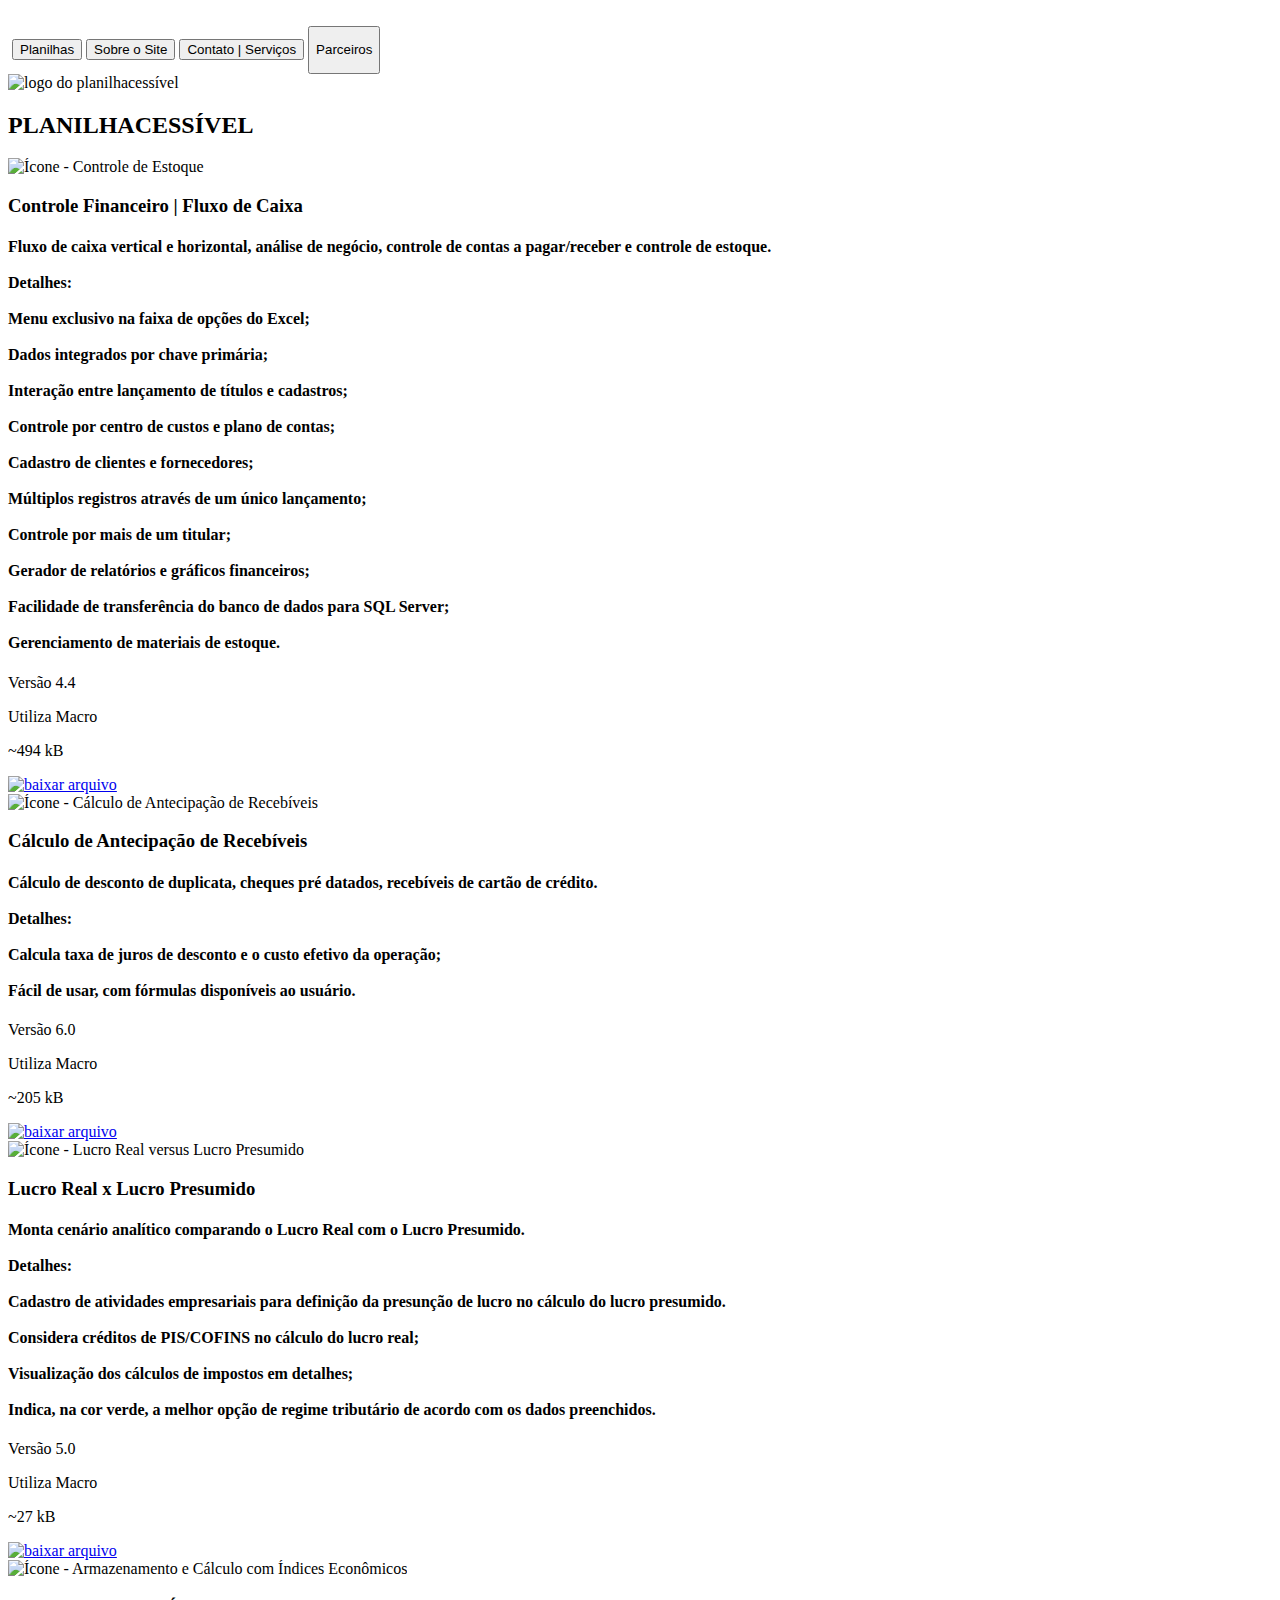
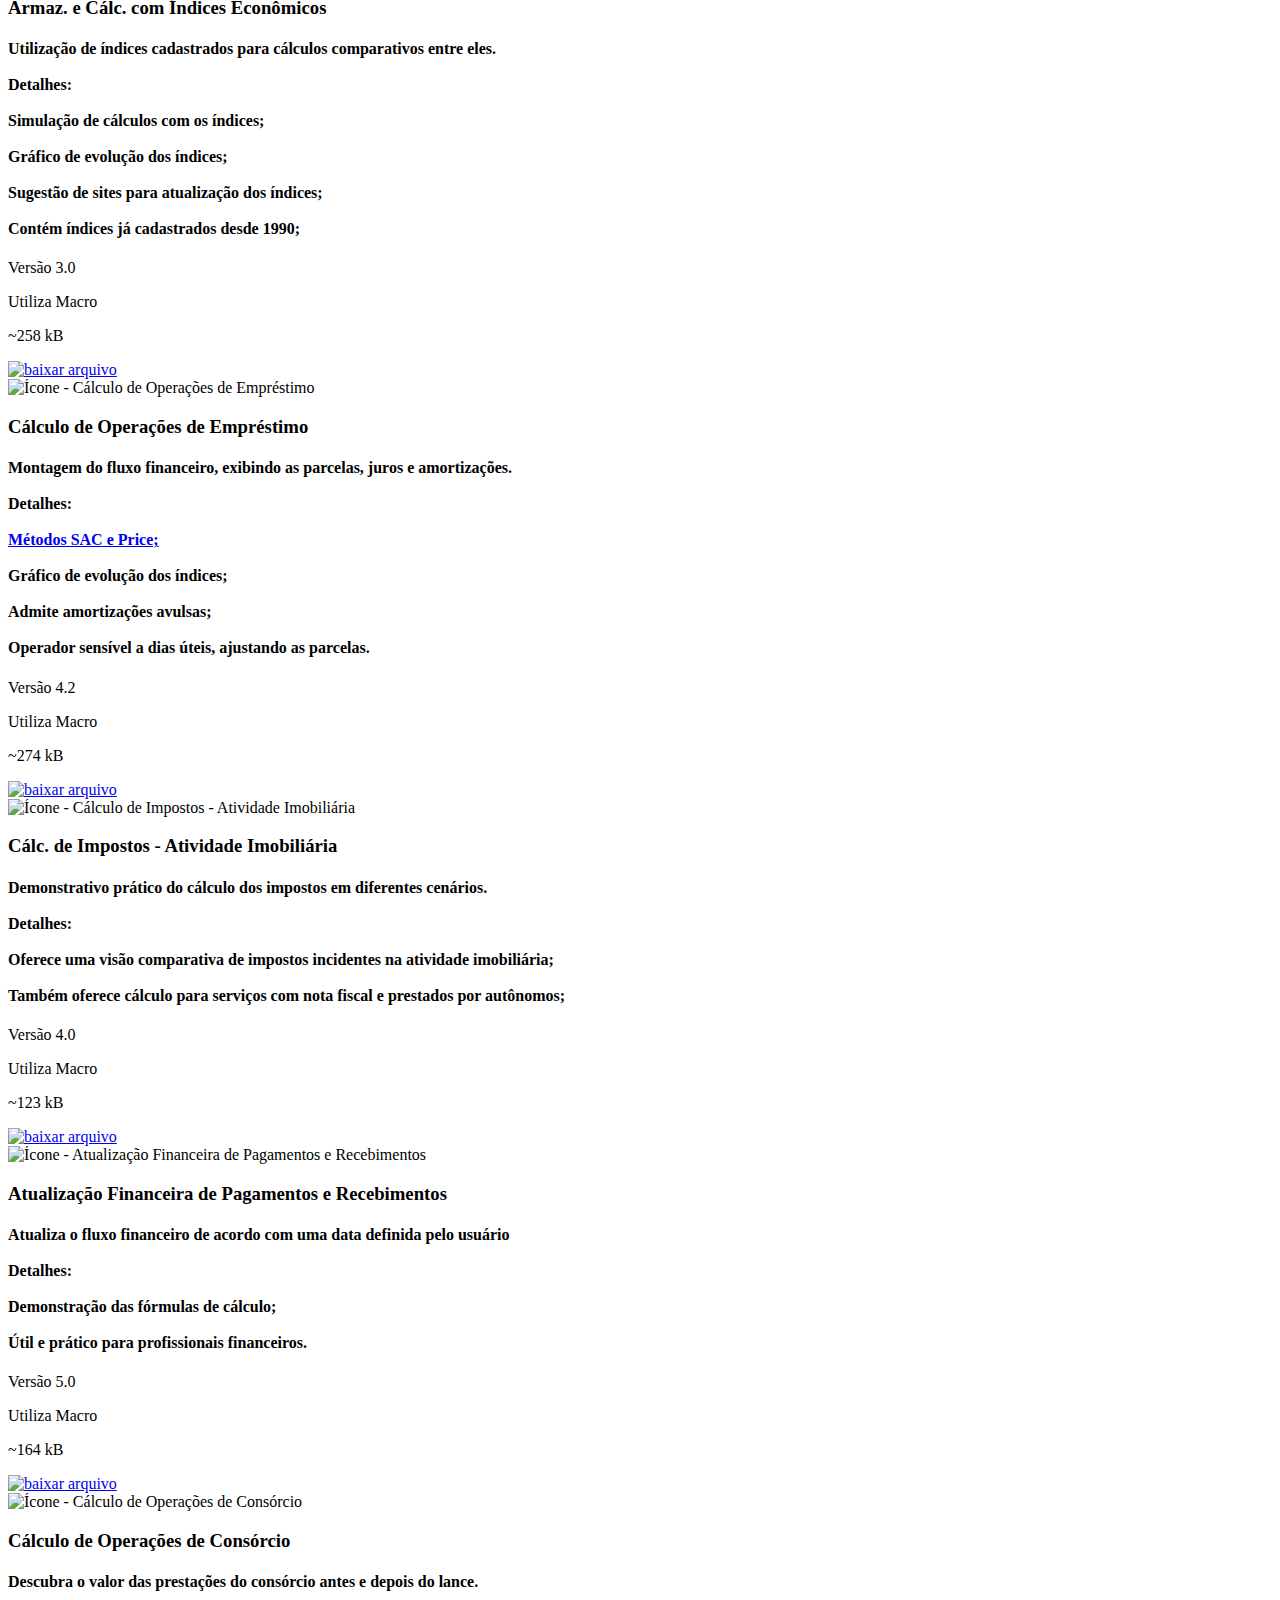
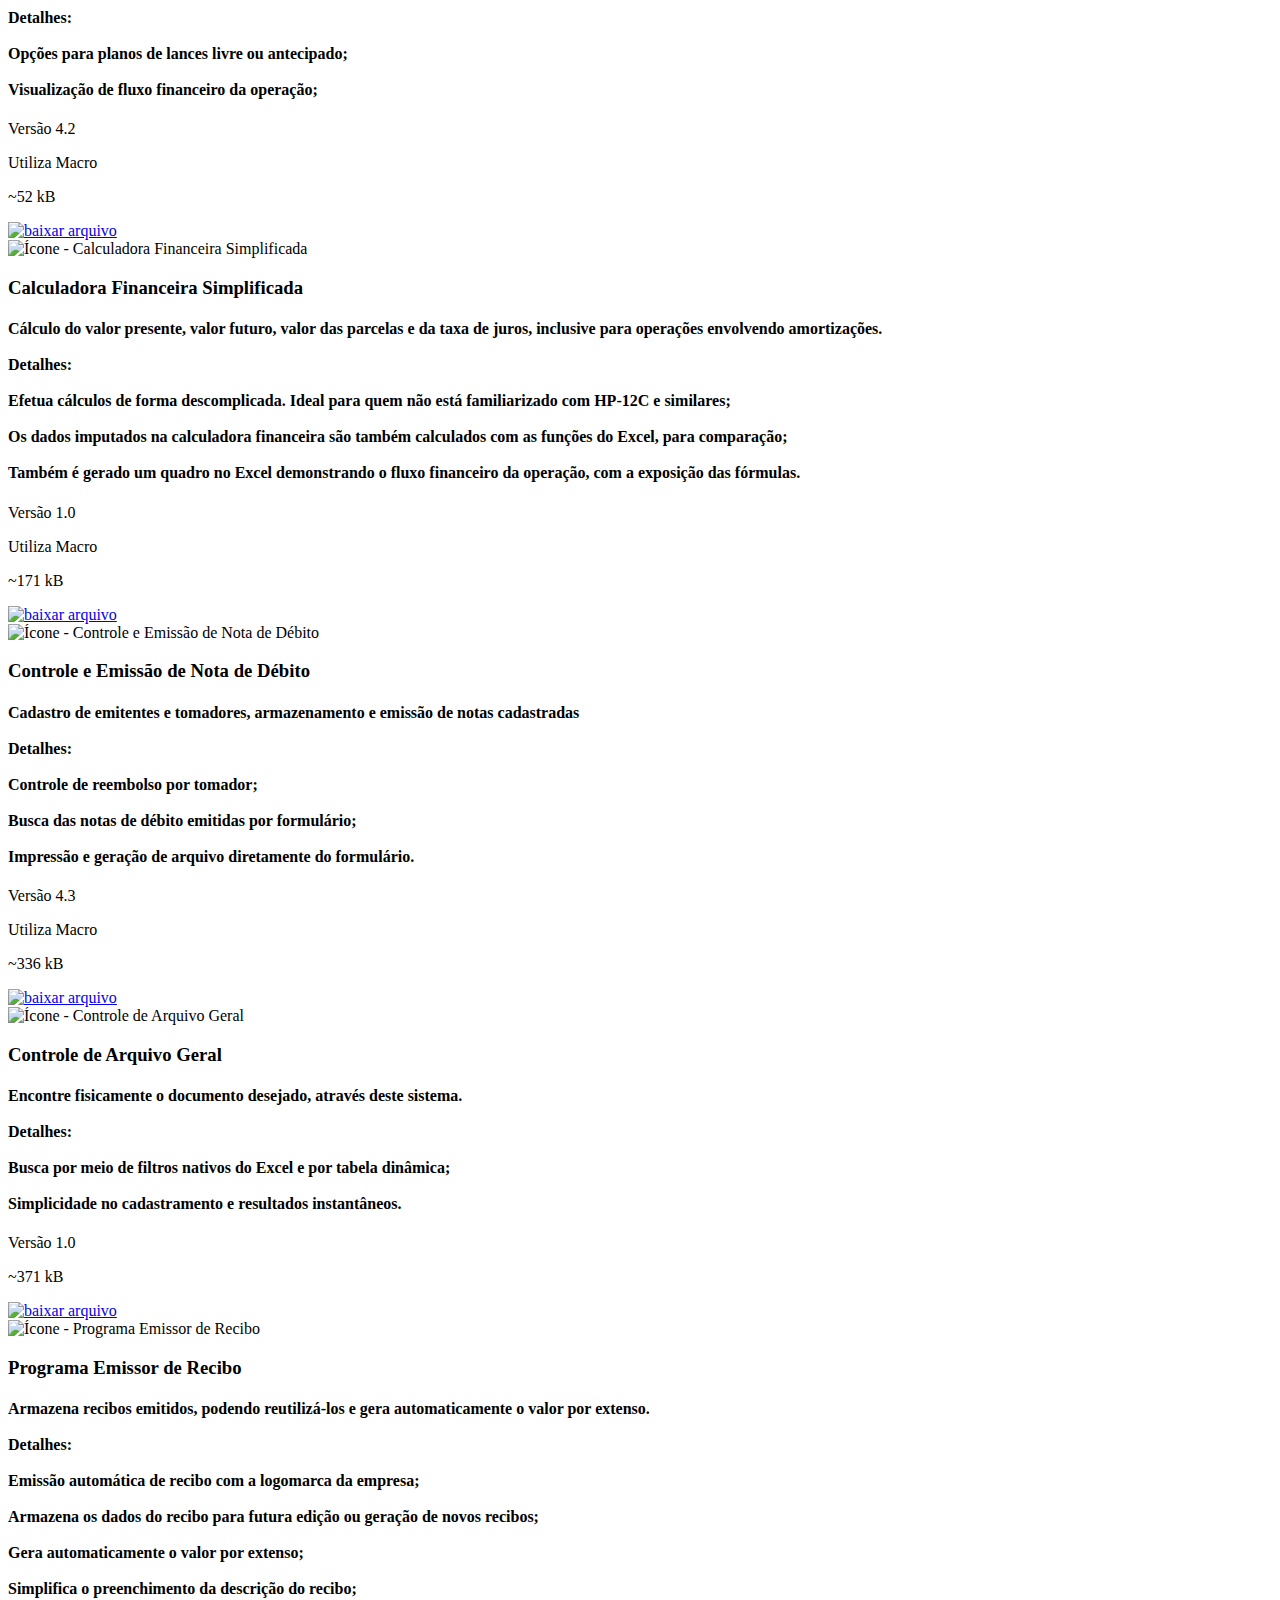
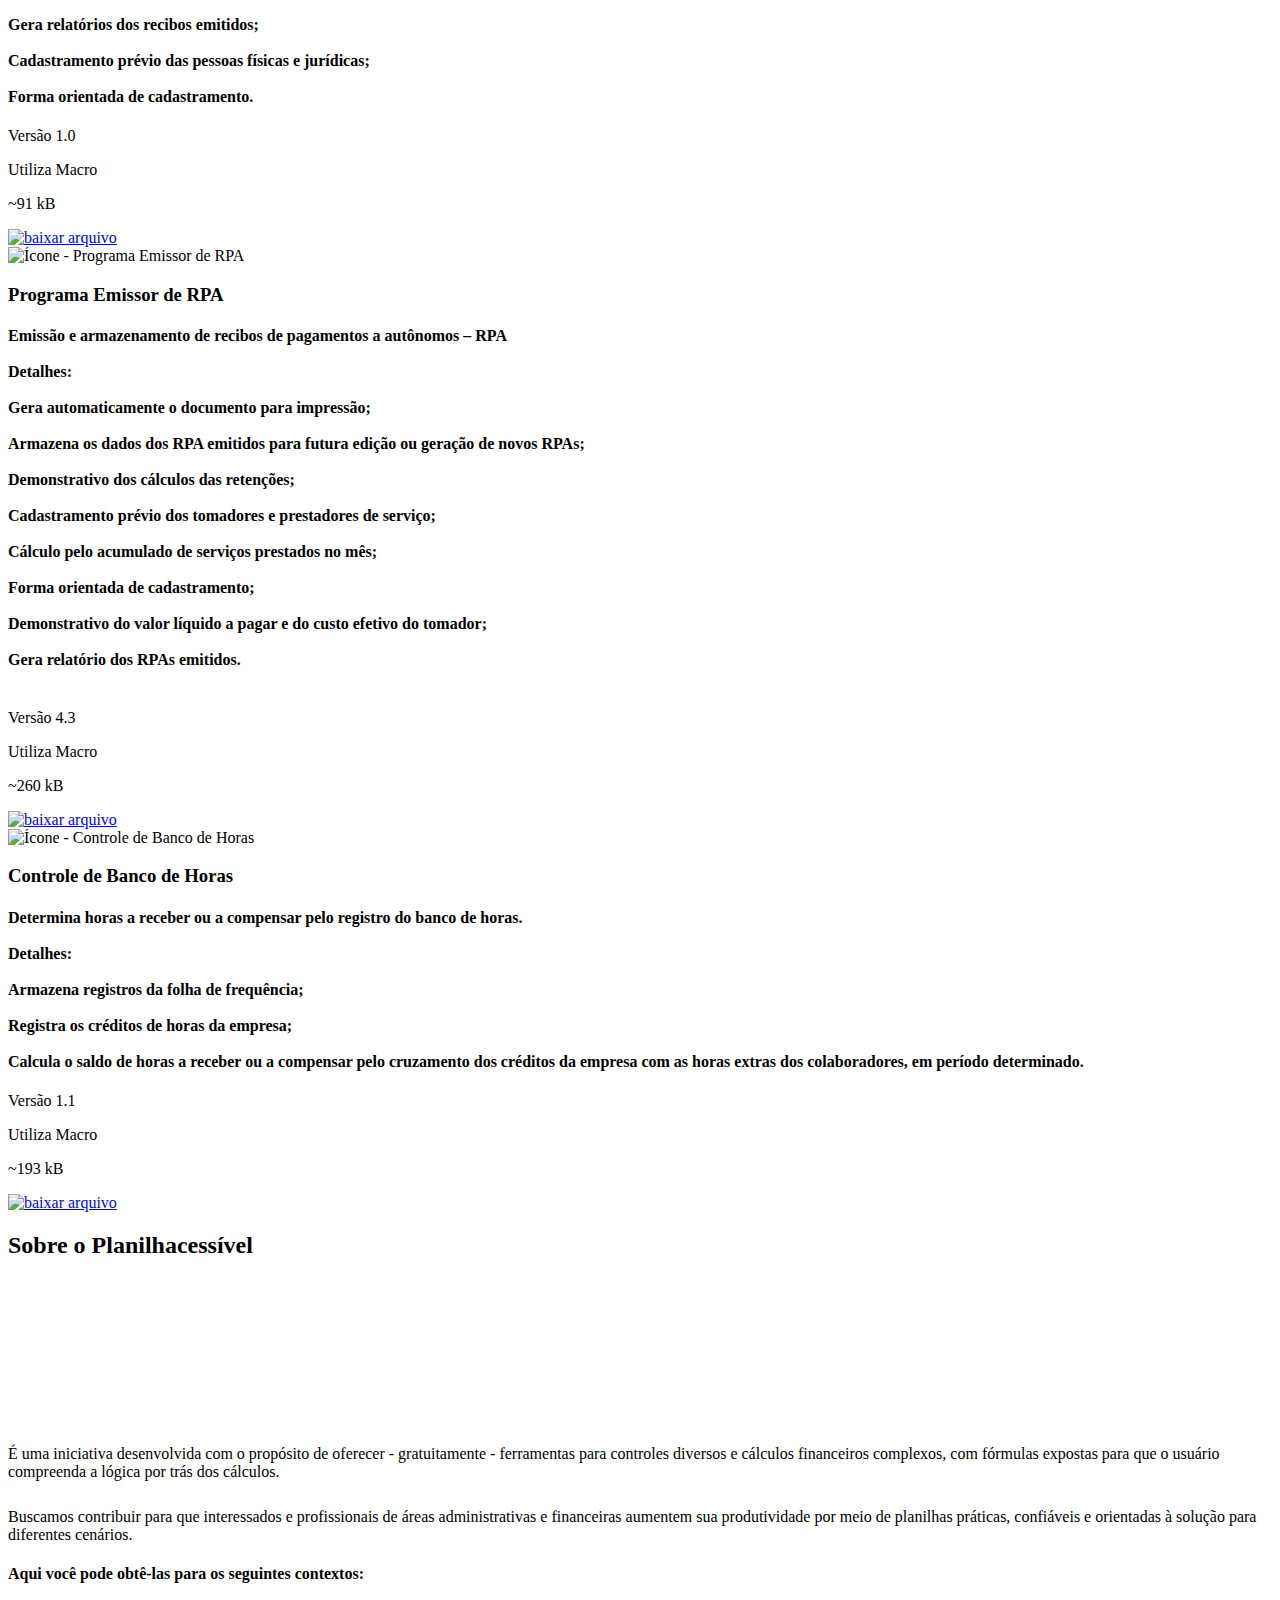
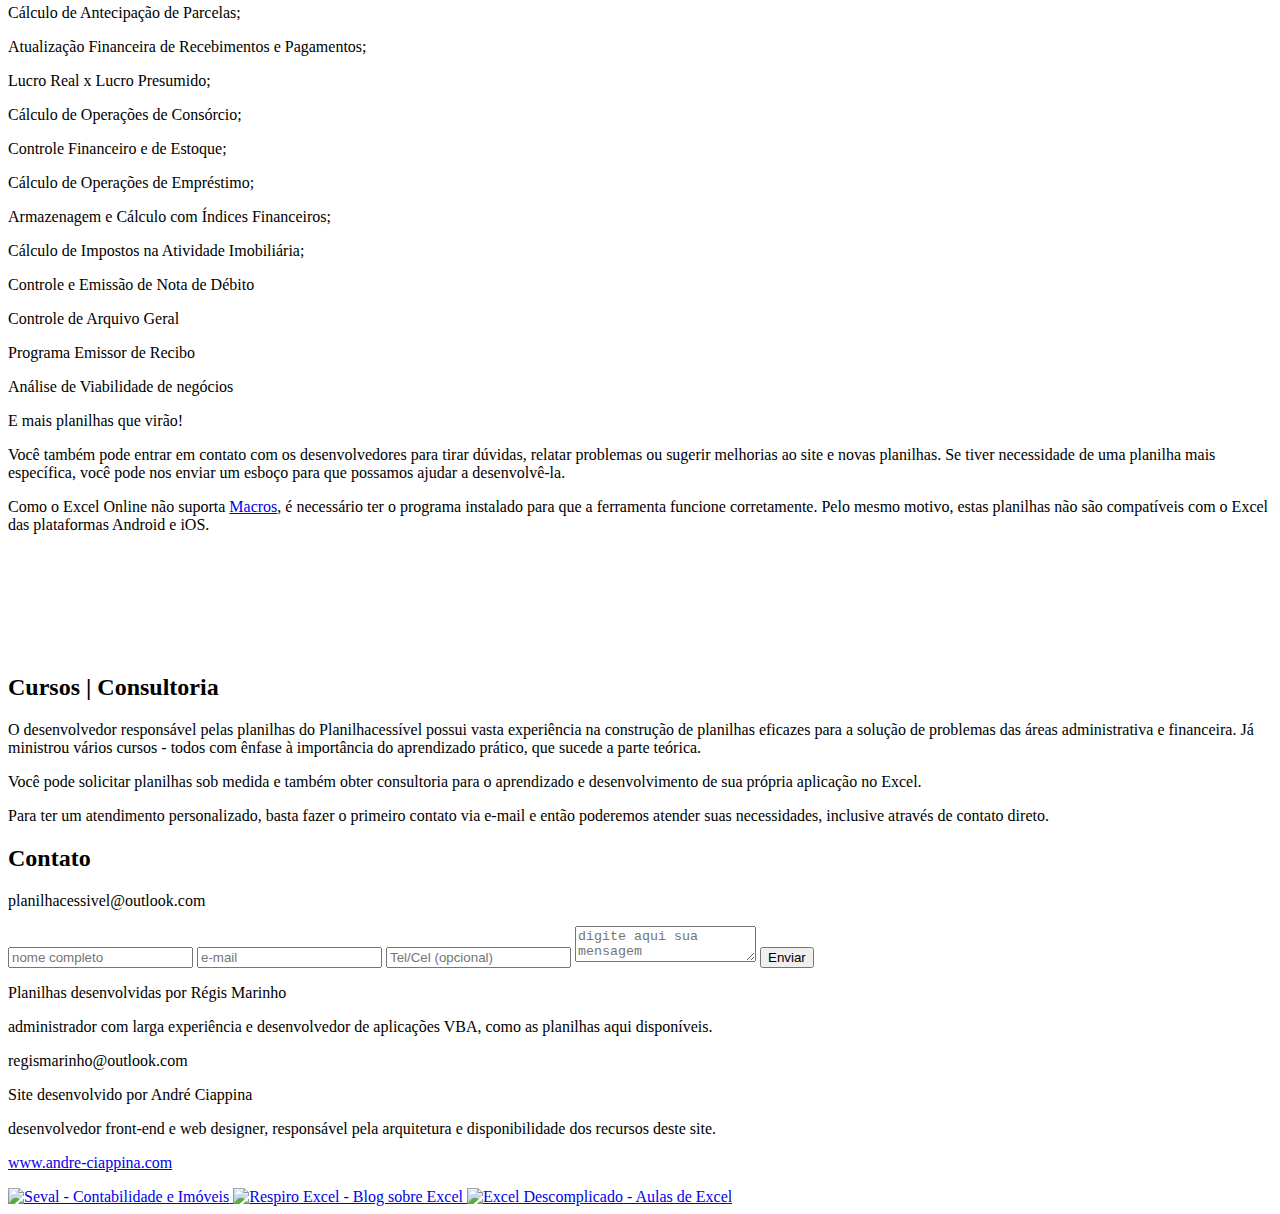
==== index.html @ 64989a2f "Add files via upload" ====
﻿﻿<!DOCTYPE html>
<html lang="pt-BR">
<head>

    <meta property="og:locale" content="pt_BR">
    <meta property="og:url" content="https://www.planilhacessivel.com">
    <meta property="og:title" content="Planilhacessível - Planilhas gratuitas do Excel">
    <meta property="og:site_name" content="Planilhacessível">
    <meta property="og:description" content="Adquira planilhas gratuitas de controle e cálculo financeiro por Macros - Excel! Controle de centro de custos - operações de Empréstimo - comparação entre regimes tributários - cálculo de Impostos">
    <meta property="og:image" content="https://planilhacessivel.com/icons/share_widget.jpg">
    <meta property="og:image:type" content="image/jpeg">
    <meta property="og:image:width" content="800">
    <meta property="og:image:height" content="400">
    <meta property="og:type" content="website">
    <meta property="fb:app_id" content="PLANILHACESSIVEL"/>

    <meta name="robots" content="index, follow">
        
        <!-- Global site tag (gtag.js) - Google Analytics -->
    <script async src="https://www.googletagmanager.com/gtag/js?id=UA-112123568-1"></script>
    <script>
      window.dataLayer = window.dataLayer || [];
      function gtag(){dataLayer.push(arguments);}
      gtag('js', new Date());
    
      gtag('config', 'UA-112123568-1');
    </script>


    <meta charset="UTF-8">
    <meta name="viewport" content="width=device-width, initial-scale=1.0">
    <meta http-equiv="X-UA-Compatible" content="ie=edge">
    <title>10+ Planilhas Gratuitas do Excel | Planilhacessível</title>
    
    <meta name="description" content="Downloads: controle financeiro, cálculo de antecipação de parcelas, financiamento, consórcio - lucro real x presumido - emissor de notas de débito / recibos"/>
    
    <meta name="keywords" content="planilhas financeiras, planilhas grátis, modelo de recibo, modelos de planilha, modelo de nota de débito, planilha de controle financeiro, planilha de fluxo de caixa, planilha de contas a pagar, curso excel avançado, planilha de cálculos financeiros"/>
    
    <link rel="canonical" href="https://www.planilhacessivel.com"/>
    
    <link rel="stylesheet" href="style.css">
    <script src="script.js" defer></script>
    <link href="https://fonts.googleapis.com/css?family=Roboto:300,400" rel="stylesheet">
    <link rel="shortcut icon" href="assets/favicon.ico" type="image/x-icon">
</head>
<body>
    <main>
        <aside class="menu_lateral">
            <div>
              <img src="assets/Logo.svg" alt="">
              <button id="botaoPlanilhas">Planilhas</button>
              <button id="botaoSobre">Sobre o Site</button>
              <button class="botaoContato" id="dourado">Contato | Serviços</button>
              <button id="botaoParceiros"><p>Parceiros</p></button>
            </div>

            <aside class="mobile_top">
                <img src="assets/logo_only.svg" alt="logo do planilhacessível">
                <h2>PLANILHACESSÍVEL</h2>
                <div>
                    <div id="palitoCima"></div>
                    <div id="palitoMeio"></div>
                    <div id="palitoBaixo"></div>
                </div>
            </aside>
        </aside>

        
    </main>

  <div class="sections_container">
    <section class="planilhas ativa">
        
        <article id="controle_financeiro">
            <div class="article_img_container">
                <img src="assets/Estoque.svg" alt="Ícone - Controle de Estoque">
            </div>

            <div class="article_info">
                <h3>Controle Financeiro | Fluxo de Caixa</h3>
                <!-- <h4>Fluxo de caixa vertical e horizontal, análise de negócio, controle de contas a pagar/receber e controle de estoque.</h4> -->
                <h4>Fluxo de caixa vertical e horizontal, análise de negócio, controle de contas a pagar/receber e controle de estoque.
                <br/><br/>
                Detalhes:
                <br/><br/>
                Menu exclusivo na faixa de opções do Excel;
                <br/><br/>
                Dados integrados por chave primária;
                <br/><br/>
                Interação entre lançamento de títulos e cadastros;
                <br/><br/>
                Controle por centro de custos e plano de contas;
                <br/><br/>
                Cadastro de clientes e fornecedores;
                <br/><br/>
                Múltiplos registros através de um único lançamento;
                <br/><br/>
                Controle por mais de um titular;
                <br/><br/>
                Gerador de relatórios e gráficos financeiros;
                <br/><br/>
                Facilidade de transferência do banco de dados para SQL Server;
                <br/><br/>
                Gerenciamento de materiais de estoque.
                </h4>
                <div>
                    <p>Versão 4.4</p>
                    <p>Utiliza Macro</p>
                    <p>~494 kB</p>
                </div>
            </div>

            <div class="right_buttons">
                <a title="A página será redirecionada para download" href="sec_pages/controle_financeiro/index.html">
                    <img src="assets/light_download.svg" alt="baixar arquivo">
                </a>
            </div>

            <div class="progress_bar"></div>

        </article>

        <article id="antecipacao_recebiveis">
            <div class="article_img_container">
                <img src="assets/recebiveis.svg" alt="Ícone - Cálculo de Antecipação de Recebíveis">
            </div>

            <div class="article_info">
                <h3>Cálculo de Antecipação de Recebíveis</h3>
                <!-- <h4>Cálculo de desconto de duplicata, cheques pré datados, recebíveis de cartão de crédito.</h4> -->
                <h4>Cálculo de desconto de duplicata, cheques pré datados, recebíveis de cartão de crédito.
                <br/><br/>
                Detalhes:
                <br/><br/>
                Calcula taxa de juros de desconto e o custo efetivo da operação;
                <br/><br/>
                Fácil de usar, com fórmulas disponíveis ao usuário.
                </h4>
                <div>
                    <p>Versão 6.0</p>
                    <p>Utiliza Macro</p>
                    <p>~205 kB</p>
                </div>
            </div>

            <div class="right_buttons">
                <a title="A página será redirecionada para download" href="sec_pages/antecipacao_recebiveis/index.html">
                    <img src="assets/light_download.svg" alt="baixar arquivo" srcset="">
                </a>
            </div>

            
            <div class="progress_bar"></div>
        </article>

        <article id="real_presumido">
            <div class="article_img_container">
                <img src="assets/real_presumido.svg" alt="Ícone - Lucro Real versus Lucro Presumido">
            </div>

            <div class="article_info">
                <h3>Lucro Real x Lucro Presumido</h3>
                <h4>Monta cenário analítico comparando o Lucro Real com o Lucro Presumido.
                <br/><br/>
                Detalhes:
                <br/><br/>
                Cadastro de atividades empresariais para definição da presunção de lucro no cálculo do lucro presumido.
                <br/><br/>
                Considera créditos de PIS/COFINS no cálculo do lucro real;
                <br/><br/>
                Visualização dos cálculos de impostos em detalhes;
                <br/><br/>
                Indica, na cor verde, a melhor opção de regime tributário de acordo com os dados preenchidos.
                </h4>
                <div>
                    <p>Versão 5.0</p>
                    <p>Utiliza Macro</p>
                    <p>~27 kB</p>
                </div>
            </div>

            <div class="right_buttons">
                <a title="A página será redirecionada para download" href="sec_pages/lucros_real_presumido/index.html">
                    <img src="assets/light_download.svg" alt="baixar arquivo" srcset="">
                </a>
            </div>

            
            <div class="progress_bar"></div>
        </article>

        <article id="indices_economicos">
            <div class="article_img_container">
                <img src="assets/indices_economicos.svg" alt="Ícone - Armazenamento e Cálculo com Índices Econômicos">
            </div>

            <div class="article_info">
                <h3>Armaz. e Cálc. com Índices Econômicos</h3>
                <h4>Utilização de índices cadastrados para cálculos comparativos entre eles.
                <br/><br/>
                Detalhes:
                <br/><br/>
                Simulação de cálculos com os índices;
                <br/><br/>
                Gráfico de evolução dos índices;
                <br/><br/>
                Sugestão de sites para atualização dos índices;
                <br/><br/>
                Contém índices já cadastrados desde 1990;
                </h4>
                <div>
                    <p>Versão 3.0</p>
                    <p>Utiliza Macro</p>
                    <p>~258 kB</p>
                </div>
            </div>

            <div class="right_buttons">
                <a title="A página será redirecionada para download" href="sec_pages/indices_economicos/index.html">
                    <img src="assets/light_download.svg" alt="baixar arquivo" srcset="">
                </a>
            </div>
            
            <div class="progress_bar"></div>
        </article>

        <article id="operacoes_emprestimo">
            <div class="article_img_container">
                <img src="assets/operacoes_de_credito.svg" alt="Ícone - Cálculo de Operações de Empréstimo">
            </div>

            <div class="article_info">
                <h3>Cálculo de Operações de Empréstimo</h3>
                <h4>Montagem do fluxo financeiro, exibindo as parcelas, juros e amortizações.
                <br/><br/>
                Detalhes:
                <br/><br/>
                <a href="http://www.calculadorafacil.com.br/financeiro/sistema-sac-e-tabela-price" target="_blank" class="outlinks">Métodos SAC e Price;</a>
                <br/><br/>
                Gráfico de evolução dos índices;
                <br/><br/>
                Admite amortizações avulsas;
                <br/><br/>
                Operador sensível a dias úteis, ajustando as parcelas.
                </h4>
                <div>
                    <p>Versão 4.2</p>
                    <p>Utiliza Macro</p>
                    <p>~274 kB</p>
                </div>
            </div>

            <div class="right_buttons">
                <a title="A página será redirecionada para download" href="sec_pages/operacoes_emprestimo/index.html">
                    <img src="assets/light_download.svg" alt="baixar arquivo">
                </a>
            </div>

            
            <div class="progress_bar"></div>
        </article>

        <article id="imposto_imobiliario">
            <div class="article_img_container">
                <img src="assets/imposto_imobiliario.svg" alt="Ícone - Cálculo de Impostos - Atividade Imobiliária">
            </div>

            <div class="article_info">
                <h3>Cálc. de Impostos - Atividade Imobiliária</h3>
                <h4>Demonstrativo prático do cálculo dos impostos em diferentes cenários.
                <br/><br/>
                Detalhes:
                <br/><br/>
                Oferece uma visão comparativa de impostos incidentes na atividade imobiliária;
                <br/><br/>
                Também oferece cálculo para serviços com nota fiscal e prestados por autônomos;
                </h4>
                <div>
                    <p>Versão 4.0</p>
                    <p>Utiliza Macro</p>
                    <p>~123 kB</p>
                </div>
            </div>

            <div class="right_buttons">
                <a title="A página será redirecionada para download" href="sec_pages/atv_imobiliaria/index.html">
                    <img src="assets/light_download.svg" alt="baixar arquivo" srcset="">
                </a>
            </div>

            
            <div class="progress_bar"></div>
        </article>

        <article id="pagamentos_recebimentos">
            <div class="article_img_container">
                <img src="assets/fluxo_pagamentos_recebimentos.svg" alt="Ícone - Atualização Financeira de Pagamentos e Recebimentos">
            </div>

            <div class="article_info">
                <h3>Atualização Financeira de Pagamentos e Recebimentos</h3>
                <h4>Atualiza o fluxo financeiro de acordo com uma data definida pelo usuário
                <br/><br/>
                Detalhes:
                <br/><br/>
                Demonstração das fórmulas de cálculo;
                <br/><br/>
                Útil e prático para profissionais financeiros.
                </h4>
                <div>
                    <p>Versão 5.0</p>
                    <p>Utiliza Macro</p>
                    <p>~164 kB</p>
                </div>
            </div>

            <div class="right_buttons">
                <a title="A página será redirecionada para download" href="sec_pages/pagamentos_recebimentos/index.html">
                    <img src="assets/light_download.svg" alt="baixar arquivo">
                </a>
            </div>

            
            <div class="progress_bar"></div>
        </article>

        <article id="operacoes_consorcio">
            <div class="article_img_container">
                <img src="assets/consorcio.svg" alt="Ícone - Cálculo de Operações de Consórcio">
            </div>

            <div class="article_info">
                <h3>Cálculo de Operações de Consórcio</h3>
                <h4>Descubra o valor das prestações do consórcio antes e depois do lance.
                <br/><br/>
                Detalhes:
                <br/><br/>
                Opções para planos de lances livre ou antecipado;
                <br/><br/>
                Visualização de fluxo financeiro da operação;
                </h4>
                <div>
                    <p>Versão 4.2</p>
                    <p>Utiliza Macro</p>
                    <p>~52 kB</p>
                </div>
            </div>

            <div class="right_buttons">
                <a title="A página será redirecionada para download" href="sec_pages/consorcio/index.html">
                    <img src="assets/light_download.svg" alt="baixar arquivo" srcset="">
                </a>
            </div>
            <div class="progress_bar"></div>
        </article>
        
        <article id="calculadora_financeira">
            <div class="article_img_container">
                <img src="assets/calculadora_simplificada.svg" alt="Ícone - Calculadora Financeira Simplificada">
            </div>

            <div class="article_info">
                <h3>Calculadora Financeira Simplificada</h3>
                <h4>Cálculo do valor presente, valor futuro, valor das parcelas e da taxa de juros, inclusive para operações envolvendo amortizações.
                <br/><br/>
                Detalhes:
                <br/><br/>
                Efetua cálculos de forma descomplicada. Ideal para quem não está familiarizado com HP-12C e similares;
                <br/><br/>
                Os dados imputados na calculadora financeira são também calculados com as funções do Excel, para comparação;
                <br/><br/>
                Também é gerado um quadro no Excel demonstrando o fluxo financeiro da operação, com a exposição das fórmulas.
                </h4>
                <div>
                    <p>Versão 1.0</p>
                    <p>Utiliza Macro</p>
                    <p>~171 kB</p>
                </div>
            </div>

            <div class="right_buttons">
                <a title="A página será redirecionada para download" href="sec_pages/calculadora_financeira_simplificada/index.html">
                    <img src="assets/light_download.svg" alt="baixar arquivo">
                </a>
            </div>
            <div class="progress_bar"></div>
        </article>

        <article id="nota_debito">
            <div class="article_img_container">
                <img src="assets/calculo1_icon-01.svg" alt="Ícone - Controle e Emissão de Nota de Débito">
            </div>

            <div class="article_info">
                <h3>Controle e Emissão de Nota de Débito</h3>
                <h4>Cadastro de emitentes e tomadores, armazenamento e emissão de notas cadastradas
                <br/><br/>
                Detalhes:
                <br/><br/>
                Controle de reembolso por tomador;
                <br/><br/>
                Busca das notas de débito emitidas por formulário;
                <br/><br/>
                Impressão e geração de arquivo diretamente do formulário.
                </h4>
                <div>
                    <p>Versão 4.3</p>
                    <p>Utiliza Macro</p>
                    <p>~336 kB</p>
                </div>
            </div>

            <div class="right_buttons">
                <a title="A página será redirecionada para download" href="sec_pages/controle_emissao_nota_debito/index.html">
                    <img src="assets/light_download.svg" alt="baixar arquivo">
                </a>
            </div>

            <div class="progress_bar"></div>
        </article>

        <article id="arquivo_geral">
            <div class="article_img_container">
                <img src="assets/arquivo_icon-01.svg" alt="Ícone - Controle de Arquivo Geral">
            </div>

            <div class="article_info">
                <h3>Controle de Arquivo Geral</h3>
                <h4>Encontre fisicamente o documento desejado, através deste sistema.
                <br/><br/>
                Detalhes:
                <br/><br/>
                Busca por meio de filtros nativos do Excel e por tabela dinâmica;
                <br/><br/>
                Simplicidade no cadastramento e resultados instantâneos.
                </h4>
                <div>
                    <p>Versão 1.0</p>
                    <p>~371 kB</p>
                </div>
            </div>

            <div class="right_buttons">
                <a title="A página será redirecionada para download" href="sec_pages/controle_arquivo/index.html">
                    <img src="assets/light_download.svg" alt="baixar arquivo">
                </a>
            </div>
            <div class="progress_bar"></div>
        </article>

        <article id="emissor_recibo">
            <div class="article_img_container">
                <img src="assets/emissor_recibo.svg" alt="Ícone - Programa Emissor de Recibo">
            </div>

            <div class="article_info">
                <h3>Programa Emissor de Recibo</h3>
                <h4>Armazena recibos emitidos, podendo reutilizá-los e gera automaticamente o valor por extenso.
                <br/><br/>
                Detalhes:
                <br/><br/>
                Emissão automática de recibo com a logomarca da empresa;
                <br/><br/>
                Armazena os dados do recibo para futura edição ou geração de novos recibos;
                <br/><br/>
                Gera automaticamente o valor por extenso;
                <br/><br/>
                Simplifica o preenchimento da descrição do recibo;
                <br/><br/>
                Gera relatórios dos recibos emitidos;
                <br/><br/>
                Cadastramento prévio das pessoas físicas e jurídicas;
                <br/><br/>
                Forma orientada de cadastramento.
                </h4>
                <div>
                    <p>Versão 1.0</p>
                    <p>Utiliza Macro</p>
                    <p>~91 kB</p>
                </div>
            </div>

            <div class="right_buttons">
                <a title="A página será redirecionada para download" href="sec_pages/emissor_recibo/index.html">
                    <img src="assets/light_download.svg" alt="baixar arquivo">
                </a>
            </div>
            <div class="progress_bar"></div>
        </article>

        <article id="emissor_rpa">
            <div class="article_img_container">
                <img src="assets/emissor_rpa-01.svg" alt="Ícone - Programa Emissor de RPA">
            </div>

            <div class="article_info">
                <h3>Programa Emissor de RPA</h3>
                <h4>Emissão e armazenamento de recibos de pagamentos a autônomos – RPA
                <br/><br/>
                Detalhes:
                <br/><br/>
                Gera automaticamente o documento para impressão;
                <br/><br/>
                Armazena os dados dos RPA emitidos para futura edição ou geração de novos RPAs;
                <br/><br/>
                Demonstrativo dos cálculos das retenções;
                <br/><br/>
                Cadastramento prévio dos tomadores e prestadores de serviço;
                <br/><br/>
                Cálculo pelo acumulado de serviços prestados no mês;
                <br/><br/>
                Forma orientada de cadastramento;
                <br/><br/>
                Demonstrativo do valor líquido a pagar e do custo efetivo do tomador;
                <br/><br/>
                Gera relatório dos RPAs emitidos.
                <br/><br/>
                </h4>
                <div>
                    <p>Versão 4.3</p>
                    <p>Utiliza Macro</p>
                    <p>~260 kB</p>
                </div>
            </div>

            <div class="right_buttons">
                <a title="A página será redirecionada para download" href="sec_pages/emissor_rpa/index.html">
                    <img src="assets/light_download.svg" alt="baixar arquivo">
                </a>
            </div>

            <div class="progress_bar"></div>
        </article>

        <article id="banco_horas">
            <div class="article_img_container">
                <img src="assets/banco_horas-01.svg" alt="Ícone - Controle de Banco de Horas">
            </div>

            <div class="article_info">
                <h3>Controle de Banco de Horas</h3>
                <h4>Determina horas a receber ou a compensar pelo registro do banco de horas.
                <br/><br/>
                Detalhes:
                <br/><br/>
                Armazena registros da folha de frequência;
                <br/><br/>
                Registra os créditos de horas da empresa;
                <br/><br/>
                Calcula o saldo de horas a receber ou a compensar pelo cruzamento dos créditos da empresa com as horas extras dos colaboradores, em período determinado.
                </h4>
                <div>
                    <p>Versão 1.1</p>
                    <p>Utiliza Macro</p>
                    <p>~193 kB</p>
                </div>
            </div>

            <div class="right_buttons">
                <a title="A página será redirecionada para download" href="sec_pages/banco_horas/index.html">
                    <img src="assets/light_download.svg" alt="baixar arquivo">
                </a>
            </div>
            <div class="progress_bar"></div>
        </article>

    </section>


































    <section class="sobre_o_site">
        <h2>Sobre o Planilhacessível</h2>

        <div class="iframe_container">
            <iframe src="https://www.youtube.com/embed/32sWKRPo52c?rel=0&amp;controls=0&amp;showinfo=0" frameborder="0" allow="autoplay; encrypted-media" allowfullscreen></iframe>

            <p>É uma iniciativa desenvolvida com o propósito de oferecer - <span style="font-weight:400;">gratuitamente</span> - ferramentas para controles diversos e cálculos financeiros complexos, com fórmulas expostas para que o usuário compreenda a lógica por trás dos cálculos.</p>
        </div>

        <p style="margin-top: 3vh;">Buscamos contribuir para que interessados e profissionais de áreas administrativas e financeiras aumentem sua produtividade por meio de planilhas práticas, confiáveis e orientadas à solução para diferentes cenários.
        </p>
        <article>
            <div>
                <h4>Aqui você pode obtê-las para os seguintes contextos:</h4>
        
                <p>Cálculo de Antecipação de Parcelas;</p>
                    
                <p> Atualização Financeira de Recebimentos e Pagamentos;</p>
                    
                <p>Lucro Real x Lucro Presumido;</p>
                    
                <p>Cálculo de Operações de Consórcio;</p>
                    
                <p>Controle Financeiro e de Estoque;</p>
                    
                <p>Cálculo de Operações de Empréstimo;</p>
    
                <p>Armazenagem e Cálculo com Índices Financeiros;</p>
    
                <p>Cálculo de Impostos na Atividade Imobiliária;</p>
    
                <p>Controle e Emissão de Nota de Débito</p>
                    
                <p>Controle de Arquivo Geral</p>
    
                <p>Programa Emissor de Recibo</p>
    
                <p>Análise de Viabilidade de negócios</p>
                    
                <p>E mais planilhas que virão!</p>
            </div>

            <div>
                <p style="">Você também pode entrar em contato com os desenvolvedores para tirar dúvidas, relatar problemas ou sugerir melhorias ao site e novas planilhas. Se tiver necessidade de uma planilha mais específica, você pode nos enviar um esboço para que possamos ajudar a desenvolvê-la.</p>
                
                <p style="margin-bottom: 140px;">Como o Excel Online não suporta <a id="linkmacros" href="https://support.office.com/pt-br/article/Trabalhar-com-macros-no-Excel-Online-98784ad0-898c-43aa-a1da-4f0fb5014343" title="Explicação da Microsoft" target="_blank">Macros</a>, é necessário ter o programa instalado para que a ferramenta funcione corretamente. Pelo mesmo motivo, estas planilhas não são compatíveis com o Excel das plataformas Android e iOS.
                </p>
            </div>
        </article>
        
            
            
        </ul>
    </section>




























    <section class="contato">
            <div>
                <h2>Cursos | Consultoria</h2>
                <p>O desenvolvedor responsável pelas planilhas do Planilhacessível possui vasta experiência na construção de planilhas eficazes para a solução de problemas das áreas administrativa e financeira. Já ministrou vários cursos - todos com ênfase à importância do aprendizado prático, que sucede a parte teórica.</p>
                <p>Você pode solicitar planilhas sob medida e também obter consultoria para o aprendizado e desenvolvimento de sua própria aplicação no Excel.</p>
                <p>Para ter um atendimento personalizado, basta fazer o primeiro contato via e-mail e então poderemos atender suas necessidades, inclusive através de contato direto.</p>
            </div>
                <form action="https://mailthis.to/planilhacessivel@outlook.com"
                method="POST">
                <h2>Contato</h2>
                <p>planilhacessivel@outlook.com</p>
                    <input id="nome-text" placeholder="nome completo" type="text" name="name">
                    <input id="email-text" placeholder="e-mail" type="email" name="_replyto">
                    <input id="email-text" placeholder="Tel/Cel (opcional)" type="text" name="tel">
                    <textarea id="email-textarea" placeholder="digite aqui sua mensagem" name="message"></textarea>
                    <input id="botaoenviar" type="submit" value="Enviar" title="Você será redirecionada(o) para validar o envio do e-mail">
                </form>

                <article>
                    <div>
                        <p>Planilhas desenvolvidas por Régis Marinho</p>
                        <p>administrador com larga experiência e desenvolvedor de aplicações VBA, como as planilhas aqui disponíveis.</p>
                        <p>regismarinho@outlook.com</p>
                    </div>

                    <div>
                        <p>Site desenvolvido por André Ciappina</p>
                        <p>desenvolvedor front-end e web designer, responsável pela arquitetura e disponibilidade dos recursos deste site.</p>
                        <a href="http://www.andre-ciappina.com" target="_blank"><p>www.andre-ciappina.com</p></a>
                    </div>
                </article>
    </section>

    <section class="parceiros">
        <article>
            <a href="https://seval.com.br/" target="_blank">
                <img src="assets/Parceiros/SEVAL.svg" alt="Seval - Contabilidade e Imóveis">
            </a>

            <a href="http://respiroexcel.com.br/" target="_blank">
                <img src="assets/Parceiros/respiroexcel.JPG" alt="Respiro Excel - Blog sobre Excel">
            </a>

            <a href="https://exceldescomplicado.com/" target="_blank">
                <img src="assets/Parceiros/Excel Descomplicado.png" alt="Excel Descomplicado - Aulas de Excel">
            </a>
        </article>
    </section>
  <div>
</body>
</html>
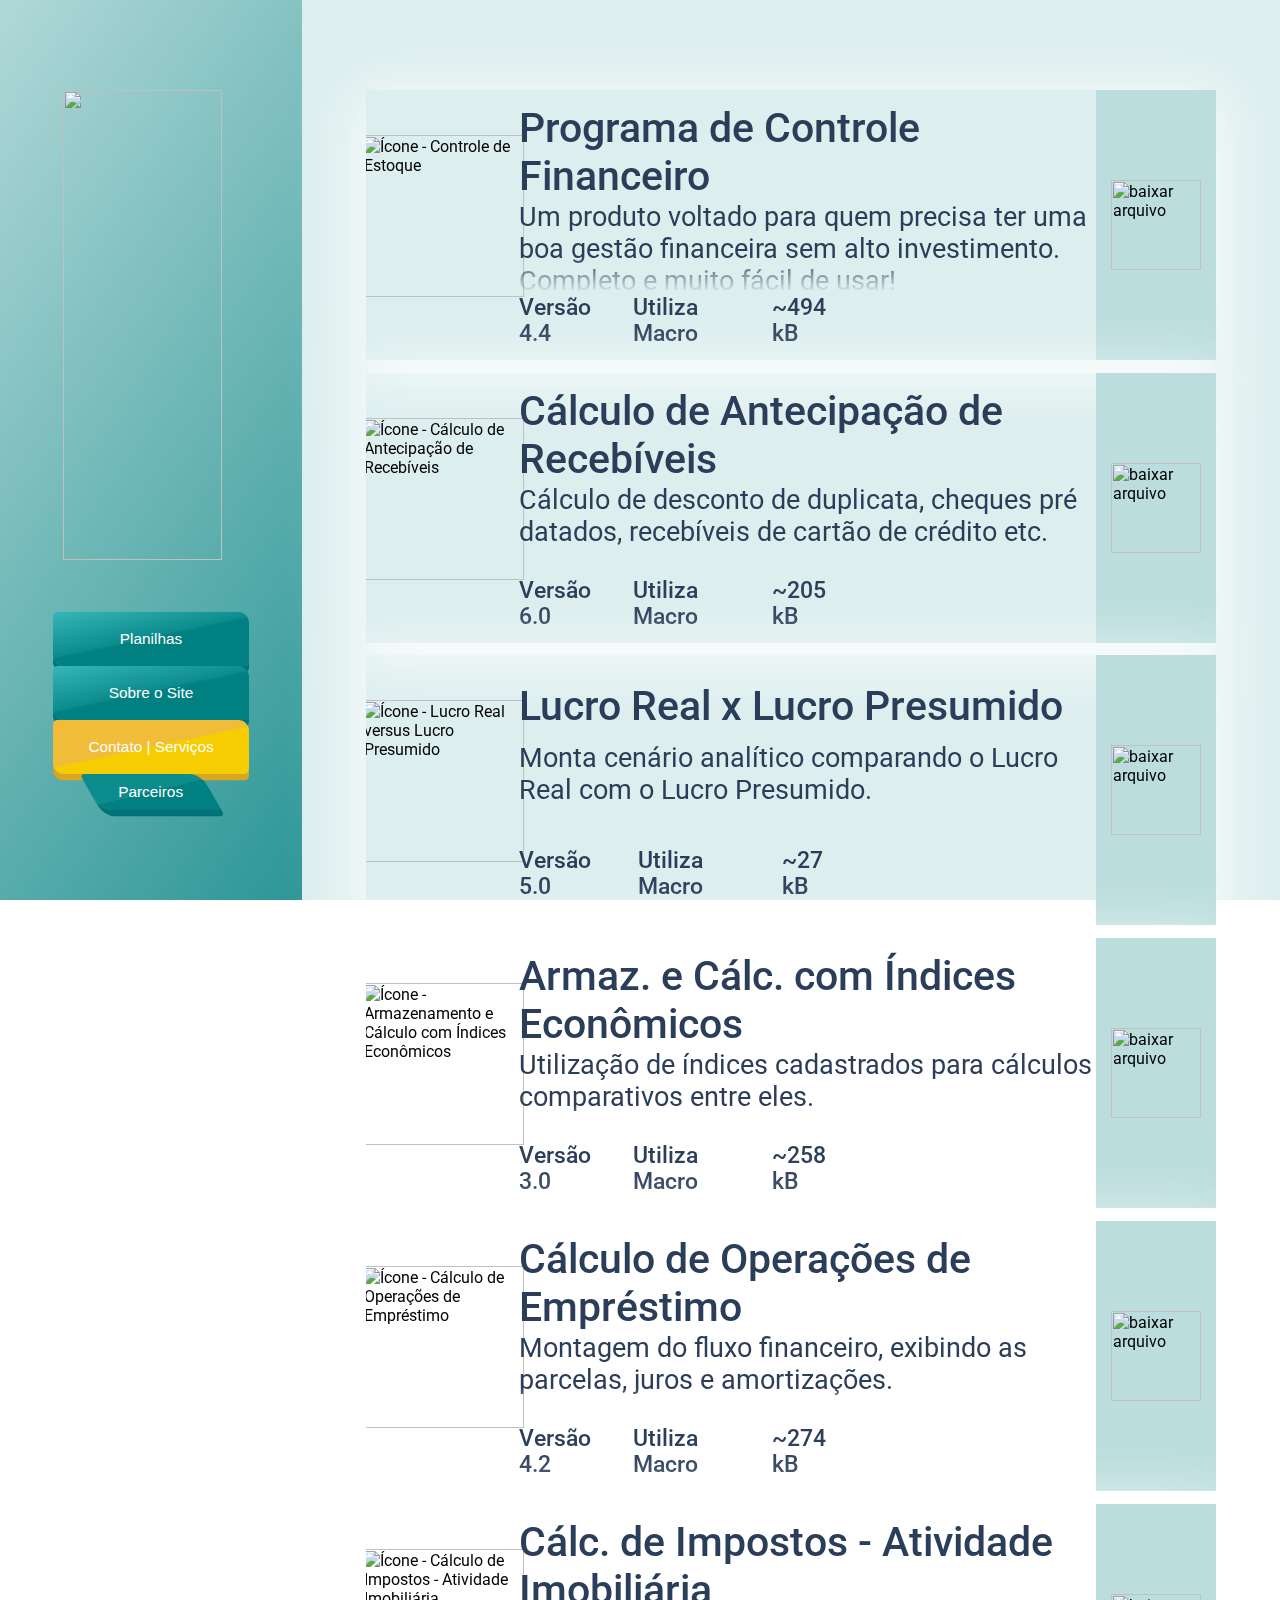
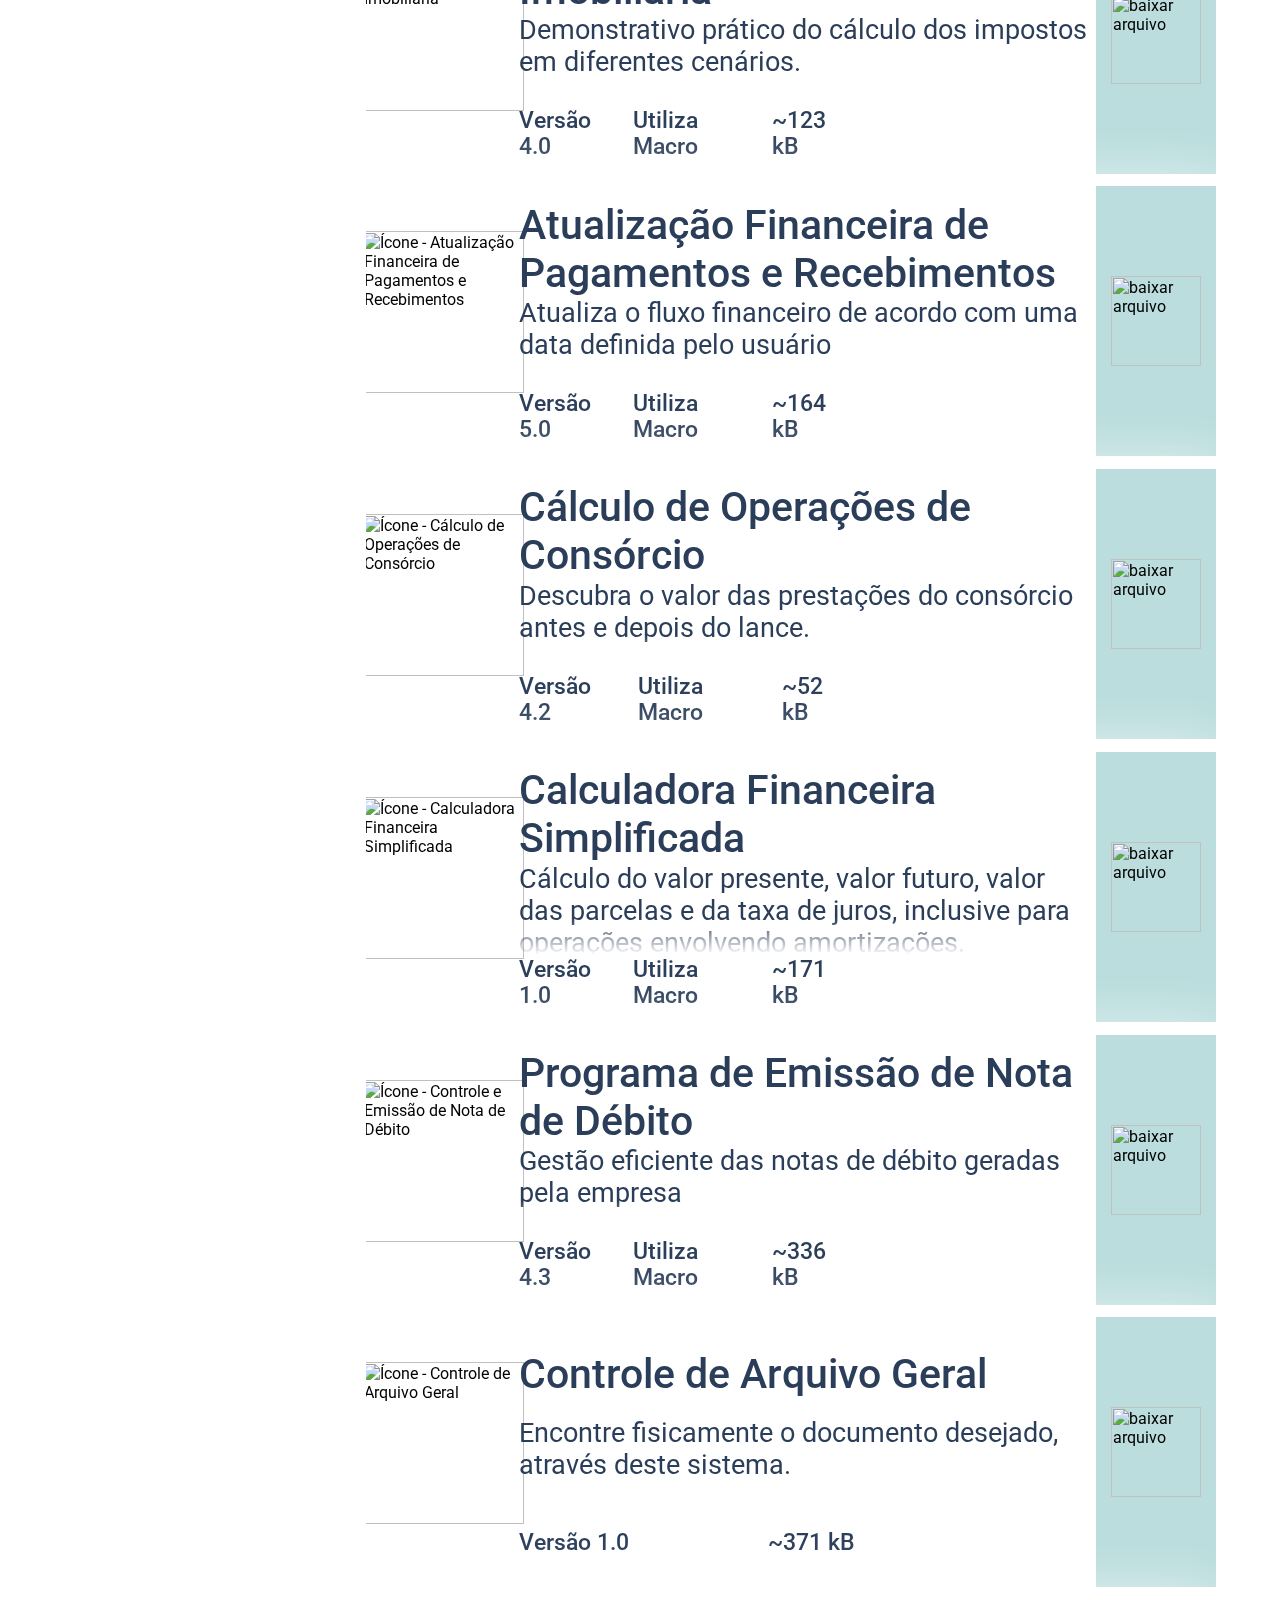
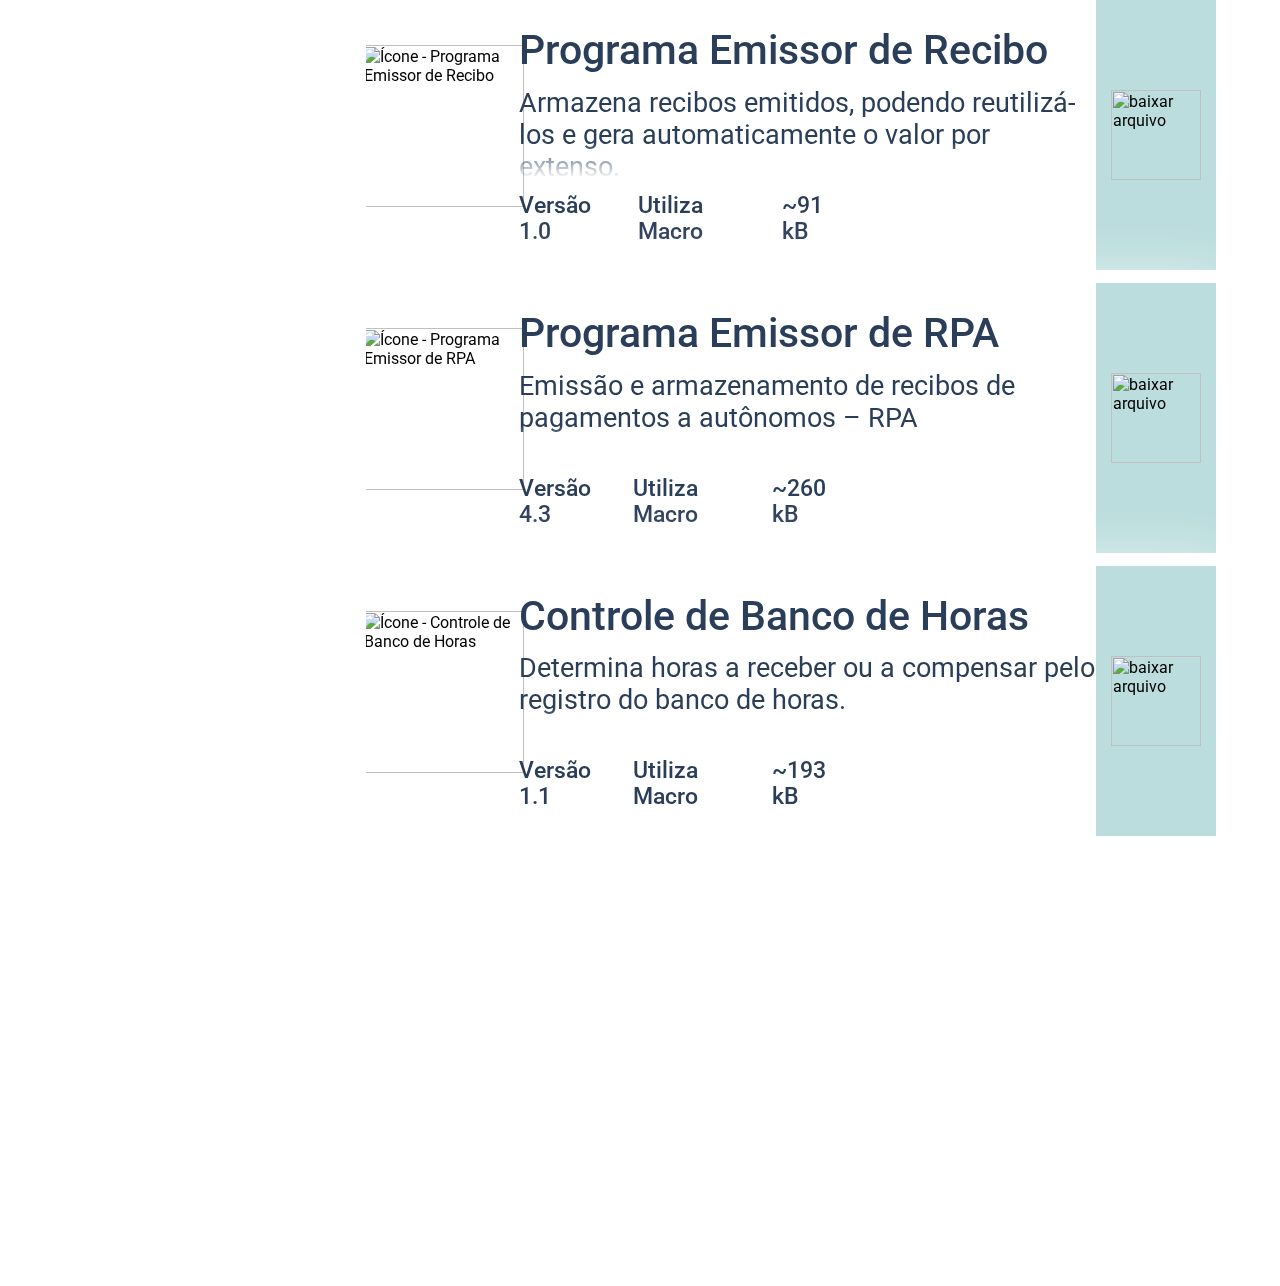
==== commit ffcefb57: "Add files via upload" ====
--- a/index.html
+++ b/index.html
@@ -1,734 +1,639 @@
 ﻿﻿<!DOCTYPE html>
-<html lang="pt-BR">
-<head>
+<html lang="pt">
+	<head>
+		<meta property="og:locale" content="pt_BR">
+		<meta property="og:url" content="https://www.planilhacessivel.com">
+		<meta property="og:title" content="Planilhacessível - Planilhas gratuitas do Excel">
+		<meta property="og:site_name" content="Planilhacessível">
+		<meta property="og:description" content="Adquira planilhas gratuitas de controle e cálculo financeiro por Macros - Excel! Controle de centro de custos - operações de Empréstimo - comparação entre regimes tributários - cálculo de Impostos">
+		<meta property="og:image" content="https://planilhacessivel.com/icons/share_widget.jpg">
+		<meta property="og:image:type" content="image/jpeg">
+		<meta property="og:image:width" content="800">
+		<meta property="og:image:height" content="400">
+		<meta property="og:type" content="website">
+		<meta property="fb:app_id" content="PLANILHACESSIVEL"/>
+		<meta name="robots" content="index, follow">
+		<!-- Global site tag (gtag.js) - Google Analytics -->
+		<script async src="https://www.googletagmanager.com/gtag/js?id=UA-112123568-1"></script>
+		<script>
+			window.dataLayer = window.dataLayer || [];
+			function gtag(){dataLayer.push(arguments);}
+			gtag('js', new Date());
+			
+			gtag('config', 'UA-112123568-1');
+		</script>
+		<meta charset="UTF-8">
+		<meta name="viewport" content="width=device-width, initial-scale=1.0">
+		<meta http-equiv="X-UA-Compatible" content="ie=edge">
+		<title>10+ Planilhas Gratuitas do Excel | Planilhacessível</title>
+		<meta name="description" content="Downloads: controle financeiro, cálculo de antecipação de parcelas, financiamento, consórcio - lucro real x presumido - emissor de notas de débito / recibos"/>
+		<meta name="keywords" content="planilhas financeiras, planilhas grátis, modelo de recibo, modelos de planilha, modelo de nota de débito, planilha de controle financeiro, planilha de fluxo de caixa, planilha de contas a pagar, curso excel avançado, planilha de cálculos financeiros"/>
+		<link rel="canonical" href="https://www.planilhacessivel.com"/>
+		<link rel="stylesheet" href="style.css">
+		<script src="script.js" defer></script>
+		<link href="https://fonts.googleapis.com/css?family=Roboto:300,400" rel="stylesheet">
+		<link rel="shortcut icon" href="assets/favicon.ico" type="image/x-icon">
+	</head>
+	<body>
+		<main>
+			<aside class="menu_lateral">
+				<div>
+					<img src="assets/Logo.svg" alt="">
+					<div>
+						<button id="botaoPlanilhas">Planilhas</button>
+						<button id="botaoSobre">Sobre o Site</button>
+						<button class="botaoContato" id="dourado">Contato | Serviços</button>
+						<button id="botaoParceiros">
+							<p>Parceiros</p>
+						</button>
+					</div>
+				</div>
+				<aside class="mobile_top">
+					<img src="assets/logo_only.svg" alt="logo do planilhacessível">
+					<h2>PLANILHACESSÍVEL</h2>
+					<div>
+						<div id="palitoCima"></div>
+						<div id="palitoMeio"></div>
+						<div id="palitoBaixo"></div>
+					</div>
+				</aside>
+			</aside>
+		</main>
+		<div class="sections_container">
+		<section class="planilhas ativa">
+			<article id="controle_financeiro">
+				<div class="article_img_container">
+					<img src="assets/Estoque.svg" alt="Ícone - Controle de Estoque">
+				</div>
+				<div class="article_info">
+					<h3>Programa de Controle Financeiro</h3>
+					<!-- <h4>Fluxo de caixa vertical e horizontal, análise de negócio, controle de contas a pagar/receber e controle de estoque.</h4> -->
+					<h4>Um produto voltado para quem precisa ter uma boa gestão financeira sem alto investimento. Completo e muito fácil de usar!
 
-    <meta property="og:locale" content="pt_BR">
-    <meta property="og:url" content="https://www.planilhacessivel.com">
-    <meta property="og:title" content="Planilhacessível - Planilhas gratuitas do Excel">
-    <meta property="og:site_name" content="Planilhacessível">
-    <meta property="og:description" content="Adquira planilhas gratuitas de controle e cálculo financeiro por Macros - Excel! Controle de centro de custos - operações de Empréstimo - comparação entre regimes tributários - cálculo de Impostos">
-    <meta property="og:image" content="https://planilhacessivel.com/icons/share_widget.jpg">
-    <meta property="og:image:type" content="image/jpeg">
-    <meta property="og:image:width" content="800">
-    <meta property="og:image:height" content="400">
-    <meta property="og:type" content="website">
-    <meta property="fb:app_id" content="PLANILHACESSIVEL"/>
-
-    <meta name="robots" content="index, follow">
-        
-        <!-- Global site tag (gtag.js) - Google Analytics -->
-    <script async src="https://www.googletagmanager.com/gtag/js?id=UA-112123568-1"></script>
-    <script>
-      window.dataLayer = window.dataLayer || [];
-      function gtag(){dataLayer.push(arguments);}
-      gtag('js', new Date());
-    
-      gtag('config', 'UA-112123568-1');
-    </script>
-
-
-    <meta charset="UTF-8">
-    <meta name="viewport" content="width=device-width, initial-scale=1.0">
-    <meta http-equiv="X-UA-Compatible" content="ie=edge">
-    <title>10+ Planilhas Gratuitas do Excel | Planilhacessível</title>
-    
-    <meta name="description" content="Downloads: controle financeiro, cálculo de antecipação de parcelas, financiamento, consórcio - lucro real x presumido - emissor de notas de débito / recibos"/>
-    
-    <meta name="keywords" content="planilhas financeiras, planilhas grátis, modelo de recibo, modelos de planilha, modelo de nota de débito, planilha de controle financeiro, planilha de fluxo de caixa, planilha de contas a pagar, curso excel avançado, planilha de cálculos financeiros"/>
-    
-    <link rel="canonical" href="https://www.planilhacessivel.com"/>
-    
-    <link rel="stylesheet" href="style.css">
-    <script src="script.js" defer></script>
-    <link href="https://fonts.googleapis.com/css?family=Roboto:300,400" rel="stylesheet">
-    <link rel="shortcut icon" href="assets/favicon.ico" type="image/x-icon">
-</head>
-<body>
-    <main>
-        <aside class="menu_lateral">
-            <div>
-              <img src="assets/Logo.svg" alt="">
-              <button id="botaoPlanilhas">Planilhas</button>
-              <button id="botaoSobre">Sobre o Site</button>
-              <button class="botaoContato" id="dourado">Contato | Serviços</button>
-              <button id="botaoParceiros"><p>Parceiros</p></button>
-            </div>
-
-            <aside class="mobile_top">
-                <img src="assets/logo_only.svg" alt="logo do planilhacessível">
-                <h2>PLANILHACESSÍVEL</h2>
-                <div>
-                    <div id="palitoCima"></div>
-                    <div id="palitoMeio"></div>
-                    <div id="palitoBaixo"></div>
-                </div>
-            </aside>
-        </aside>
-
-        
-    </main>
-
-  <div class="sections_container">
-    <section class="planilhas ativa">
-        
-        <article id="controle_financeiro">
-            <div class="article_img_container">
-                <img src="assets/Estoque.svg" alt="Ícone - Controle de Estoque">
-            </div>
-
-            <div class="article_info">
-                <h3>Controle Financeiro | Fluxo de Caixa</h3>
-                <!-- <h4>Fluxo de caixa vertical e horizontal, análise de negócio, controle de contas a pagar/receber e controle de estoque.</h4> -->
-                <h4>Fluxo de caixa vertical e horizontal, análise de negócio, controle de contas a pagar/receber e controle de estoque.
-                <br/><br/>
-                Detalhes:
-                <br/><br/>
-                Menu exclusivo na faixa de opções do Excel;
-                <br/><br/>
-                Dados integrados por chave primária;
-                <br/><br/>
-                Interação entre lançamento de títulos e cadastros;
-                <br/><br/>
-                Controle por centro de custos e plano de contas;
-                <br/><br/>
-                Cadastro de clientes e fornecedores;
-                <br/><br/>
-                Múltiplos registros através de um único lançamento;
-                <br/><br/>
-                Controle por mais de um titular;
-                <br/><br/>
-                Gerador de relatórios e gráficos financeiros;
-                <br/><br/>
-                Facilidade de transferência do banco de dados para SQL Server;
-                <br/><br/>
-                Gerenciamento de materiais de estoque.
-                </h4>
-                <div>
-                    <p>Versão 4.4</p>
-                    <p>Utiliza Macro</p>
-                    <p>~494 kB</p>
-                </div>
-            </div>
-
-            <div class="right_buttons">
-                <a title="A página será redirecionada para download" href="sec_pages/controle_financeiro/index.html">
-                    <img src="assets/light_download.svg" alt="baixar arquivo">
-                </a>
-            </div>
-
-            <div class="progress_bar"></div>
-
-        </article>
-
-        <article id="antecipacao_recebiveis">
-            <div class="article_img_container">
-                <img src="assets/recebiveis.svg" alt="Ícone - Cálculo de Antecipação de Recebíveis">
-            </div>
-
-            <div class="article_info">
-                <h3>Cálculo de Antecipação de Recebíveis</h3>
-                <!-- <h4>Cálculo de desconto de duplicata, cheques pré datados, recebíveis de cartão de crédito.</h4> -->
-                <h4>Cálculo de desconto de duplicata, cheques pré datados, recebíveis de cartão de crédito.
-                <br/><br/>
-                Detalhes:
-                <br/><br/>
-                Calcula taxa de juros de desconto e o custo efetivo da operação;
-                <br/><br/>
-                Fácil de usar, com fórmulas disponíveis ao usuário.
-                </h4>
-                <div>
-                    <p>Versão 6.0</p>
-                    <p>Utiliza Macro</p>
-                    <p>~205 kB</p>
-                </div>
-            </div>
-
-            <div class="right_buttons">
-                <a title="A página será redirecionada para download" href="sec_pages/antecipacao_recebiveis/index.html">
-                    <img src="assets/light_download.svg" alt="baixar arquivo" srcset="">
-                </a>
-            </div>
-
-            
-            <div class="progress_bar"></div>
-        </article>
-
-        <article id="real_presumido">
-            <div class="article_img_container">
-                <img src="assets/real_presumido.svg" alt="Ícone - Lucro Real versus Lucro Presumido">
-            </div>
-
-            <div class="article_info">
-                <h3>Lucro Real x Lucro Presumido</h3>
-                <h4>Monta cenário analítico comparando o Lucro Real com o Lucro Presumido.
-                <br/><br/>
-                Detalhes:
-                <br/><br/>
-                Cadastro de atividades empresariais para definição da presunção de lucro no cálculo do lucro presumido.
-                <br/><br/>
-                Considera créditos de PIS/COFINS no cálculo do lucro real;
-                <br/><br/>
-                Visualização dos cálculos de impostos em detalhes;
-                <br/><br/>
-                Indica, na cor verde, a melhor opção de regime tributário de acordo com os dados preenchidos.
-                </h4>
-                <div>
-                    <p>Versão 5.0</p>
-                    <p>Utiliza Macro</p>
-                    <p>~27 kB</p>
-                </div>
-            </div>
-
-            <div class="right_buttons">
-                <a title="A página será redirecionada para download" href="sec_pages/lucros_real_presumido/index.html">
-                    <img src="assets/light_download.svg" alt="baixar arquivo" srcset="">
-                </a>
-            </div>
-
-            
-            <div class="progress_bar"></div>
-        </article>
-
-        <article id="indices_economicos">
-            <div class="article_img_container">
-                <img src="assets/indices_economicos.svg" alt="Ícone - Armazenamento e Cálculo com Índices Econômicos">
-            </div>
-
-            <div class="article_info">
-                <h3>Armaz. e Cálc. com Índices Econômicos</h3>
-                <h4>Utilização de índices cadastrados para cálculos comparativos entre eles.
-                <br/><br/>
-                Detalhes:
-                <br/><br/>
-                Simulação de cálculos com os índices;
-                <br/><br/>
-                Gráfico de evolução dos índices;
-                <br/><br/>
-                Sugestão de sites para atualização dos índices;
-                <br/><br/>
-                Contém índices já cadastrados desde 1990;
-                </h4>
-                <div>
-                    <p>Versão 3.0</p>
-                    <p>Utiliza Macro</p>
-                    <p>~258 kB</p>
-                </div>
-            </div>
-
-            <div class="right_buttons">
-                <a title="A página será redirecionada para download" href="sec_pages/indices_economicos/index.html">
-                    <img src="assets/light_download.svg" alt="baixar arquivo" srcset="">
-                </a>
-            </div>
-            
-            <div class="progress_bar"></div>
-        </article>
-
-        <article id="operacoes_emprestimo">
-            <div class="article_img_container">
-                <img src="assets/operacoes_de_credito.svg" alt="Ícone - Cálculo de Operações de Empréstimo">
-            </div>
-
-            <div class="article_info">
-                <h3>Cálculo de Operações de Empréstimo</h3>
-                <h4>Montagem do fluxo financeiro, exibindo as parcelas, juros e amortizações.
-                <br/><br/>
-                Detalhes:
-                <br/><br/>
-                <a href="http://www.calculadorafacil.com.br/financeiro/sistema-sac-e-tabela-price" target="_blank" class="outlinks">Métodos SAC e Price;</a>
-                <br/><br/>
-                Gráfico de evolução dos índices;
-                <br/><br/>
-                Admite amortizações avulsas;
-                <br/><br/>
-                Operador sensível a dias úteis, ajustando as parcelas.
-                </h4>
-                <div>
-                    <p>Versão 4.2</p>
-                    <p>Utiliza Macro</p>
-                    <p>~274 kB</p>
-                </div>
-            </div>
-
-            <div class="right_buttons">
-                <a title="A página será redirecionada para download" href="sec_pages/operacoes_emprestimo/index.html">
-                    <img src="assets/light_download.svg" alt="baixar arquivo">
-                </a>
-            </div>
-
-            
-            <div class="progress_bar"></div>
-        </article>
-
-        <article id="imposto_imobiliario">
-            <div class="article_img_container">
-                <img src="assets/imposto_imobiliario.svg" alt="Ícone - Cálculo de Impostos - Atividade Imobiliária">
-            </div>
-
-            <div class="article_info">
-                <h3>Cálc. de Impostos - Atividade Imobiliária</h3>
-                <h4>Demonstrativo prático do cálculo dos impostos em diferentes cenários.
-                <br/><br/>
-                Detalhes:
-                <br/><br/>
-                Oferece uma visão comparativa de impostos incidentes na atividade imobiliária;
-                <br/><br/>
-                Também oferece cálculo para serviços com nota fiscal e prestados por autônomos;
-                </h4>
-                <div>
-                    <p>Versão 4.0</p>
-                    <p>Utiliza Macro</p>
-                    <p>~123 kB</p>
-                </div>
-            </div>
-
-            <div class="right_buttons">
-                <a title="A página será redirecionada para download" href="sec_pages/atv_imobiliaria/index.html">
-                    <img src="assets/light_download.svg" alt="baixar arquivo" srcset="">
-                </a>
-            </div>
-
-            
-            <div class="progress_bar"></div>
-        </article>
-
-        <article id="pagamentos_recebimentos">
-            <div class="article_img_container">
-                <img src="assets/fluxo_pagamentos_recebimentos.svg" alt="Ícone - Atualização Financeira de Pagamentos e Recebimentos">
-            </div>
-
-            <div class="article_info">
-                <h3>Atualização Financeira de Pagamentos e Recebimentos</h3>
-                <h4>Atualiza o fluxo financeiro de acordo com uma data definida pelo usuário
-                <br/><br/>
-                Detalhes:
-                <br/><br/>
-                Demonstração das fórmulas de cálculo;
-                <br/><br/>
-                Útil e prático para profissionais financeiros.
-                </h4>
-                <div>
-                    <p>Versão 5.0</p>
-                    <p>Utiliza Macro</p>
-                    <p>~164 kB</p>
-                </div>
-            </div>
-
-            <div class="right_buttons">
-                <a title="A página será redirecionada para download" href="sec_pages/pagamentos_recebimentos/index.html">
-                    <img src="assets/light_download.svg" alt="baixar arquivo">
-                </a>
-            </div>
-
-            
-            <div class="progress_bar"></div>
-        </article>
-
-        <article id="operacoes_consorcio">
-            <div class="article_img_container">
-                <img src="assets/consorcio.svg" alt="Ícone - Cálculo de Operações de Consórcio">
-            </div>
-
-            <div class="article_info">
-                <h3>Cálculo de Operações de Consórcio</h3>
-                <h4>Descubra o valor das prestações do consórcio antes e depois do lance.
-                <br/><br/>
-                Detalhes:
-                <br/><br/>
-                Opções para planos de lances livre ou antecipado;
-                <br/><br/>
-                Visualização de fluxo financeiro da operação;
-                </h4>
-                <div>
-                    <p>Versão 4.2</p>
-                    <p>Utiliza Macro</p>
-                    <p>~52 kB</p>
-                </div>
-            </div>
-
-            <div class="right_buttons">
-                <a title="A página será redirecionada para download" href="sec_pages/consorcio/index.html">
-                    <img src="assets/light_download.svg" alt="baixar arquivo" srcset="">
-                </a>
-            </div>
-            <div class="progress_bar"></div>
-        </article>
-        
-        <article id="calculadora_financeira">
-            <div class="article_img_container">
-                <img src="assets/calculadora_simplificada.svg" alt="Ícone - Calculadora Financeira Simplificada">
-            </div>
-
-            <div class="article_info">
-                <h3>Calculadora Financeira Simplificada</h3>
-                <h4>Cálculo do valor presente, valor futuro, valor das parcelas e da taxa de juros, inclusive para operações envolvendo amortizações.
-                <br/><br/>
-                Detalhes:
-                <br/><br/>
-                Efetua cálculos de forma descomplicada. Ideal para quem não está familiarizado com HP-12C e similares;
-                <br/><br/>
-                Os dados imputados na calculadora financeira são também calculados com as funções do Excel, para comparação;
-                <br/><br/>
-                Também é gerado um quadro no Excel demonstrando o fluxo financeiro da operação, com a exposição das fórmulas.
-                </h4>
-                <div>
-                    <p>Versão 1.0</p>
-                    <p>Utiliza Macro</p>
-                    <p>~171 kB</p>
-                </div>
-            </div>
-
-            <div class="right_buttons">
-                <a title="A página será redirecionada para download" href="sec_pages/calculadora_financeira_simplificada/index.html">
-                    <img src="assets/light_download.svg" alt="baixar arquivo">
-                </a>
-            </div>
-            <div class="progress_bar"></div>
-        </article>
-
-        <article id="nota_debito">
-            <div class="article_img_container">
-                <img src="assets/calculo1_icon-01.svg" alt="Ícone - Controle e Emissão de Nota de Débito">
-            </div>
-
-            <div class="article_info">
-                <h3>Controle e Emissão de Nota de Débito</h3>
-                <h4>Cadastro de emitentes e tomadores, armazenamento e emissão de notas cadastradas
-                <br/><br/>
-                Detalhes:
-                <br/><br/>
-                Controle de reembolso por tomador;
-                <br/><br/>
-                Busca das notas de débito emitidas por formulário;
-                <br/><br/>
-                Impressão e geração de arquivo diretamente do formulário.
-                </h4>
-                <div>
-                    <p>Versão 4.3</p>
-                    <p>Utiliza Macro</p>
-                    <p>~336 kB</p>
-                </div>
-            </div>
-
-            <div class="right_buttons">
-                <a title="A página será redirecionada para download" href="sec_pages/controle_emissao_nota_debito/index.html">
-                    <img src="assets/light_download.svg" alt="baixar arquivo">
-                </a>
-            </div>
-
-            <div class="progress_bar"></div>
-        </article>
-
-        <article id="arquivo_geral">
-            <div class="article_img_container">
-                <img src="assets/arquivo_icon-01.svg" alt="Ícone - Controle de Arquivo Geral">
-            </div>
-
-            <div class="article_info">
-                <h3>Controle de Arquivo Geral</h3>
-                <h4>Encontre fisicamente o documento desejado, através deste sistema.
-                <br/><br/>
-                Detalhes:
-                <br/><br/>
-                Busca por meio de filtros nativos do Excel e por tabela dinâmica;
-                <br/><br/>
-                Simplicidade no cadastramento e resultados instantâneos.
-                </h4>
-                <div>
-                    <p>Versão 1.0</p>
-                    <p>~371 kB</p>
-                </div>
-            </div>
-
-            <div class="right_buttons">
-                <a title="A página será redirecionada para download" href="sec_pages/controle_arquivo/index.html">
-                    <img src="assets/light_download.svg" alt="baixar arquivo">
-                </a>
-            </div>
-            <div class="progress_bar"></div>
-        </article>
-
-        <article id="emissor_recibo">
-            <div class="article_img_container">
-                <img src="assets/emissor_recibo.svg" alt="Ícone - Programa Emissor de Recibo">
-            </div>
-
-            <div class="article_info">
-                <h3>Programa Emissor de Recibo</h3>
-                <h4>Armazena recibos emitidos, podendo reutilizá-los e gera automaticamente o valor por extenso.
-                <br/><br/>
-                Detalhes:
-                <br/><br/>
-                Emissão automática de recibo com a logomarca da empresa;
-                <br/><br/>
-                Armazena os dados do recibo para futura edição ou geração de novos recibos;
-                <br/><br/>
-                Gera automaticamente o valor por extenso;
-                <br/><br/>
-                Simplifica o preenchimento da descrição do recibo;
-                <br/><br/>
-                Gera relatórios dos recibos emitidos;
-                <br/><br/>
-                Cadastramento prévio das pessoas físicas e jurídicas;
-                <br/><br/>
-                Forma orientada de cadastramento.
-                </h4>
-                <div>
-                    <p>Versão 1.0</p>
-                    <p>Utiliza Macro</p>
-                    <p>~91 kB</p>
-                </div>
-            </div>
-
-            <div class="right_buttons">
-                <a title="A página será redirecionada para download" href="sec_pages/emissor_recibo/index.html">
-                    <img src="assets/light_download.svg" alt="baixar arquivo">
-                </a>
-            </div>
-            <div class="progress_bar"></div>
-        </article>
-
-        <article id="emissor_rpa">
-            <div class="article_img_container">
-                <img src="assets/emissor_rpa-01.svg" alt="Ícone - Programa Emissor de RPA">
-            </div>
-
-            <div class="article_info">
-                <h3>Programa Emissor de RPA</h3>
-                <h4>Emissão e armazenamento de recibos de pagamentos a autônomos – RPA
-                <br/><br/>
-                Detalhes:
-                <br/><br/>
-                Gera automaticamente o documento para impressão;
-                <br/><br/>
-                Armazena os dados dos RPA emitidos para futura edição ou geração de novos RPAs;
-                <br/><br/>
-                Demonstrativo dos cálculos das retenções;
-                <br/><br/>
-                Cadastramento prévio dos tomadores e prestadores de serviço;
-                <br/><br/>
-                Cálculo pelo acumulado de serviços prestados no mês;
-                <br/><br/>
-                Forma orientada de cadastramento;
-                <br/><br/>
-                Demonstrativo do valor líquido a pagar e do custo efetivo do tomador;
-                <br/><br/>
-                Gera relatório dos RPAs emitidos.
-                <br/><br/>
-                </h4>
-                <div>
-                    <p>Versão 4.3</p>
-                    <p>Utiliza Macro</p>
-                    <p>~260 kB</p>
-                </div>
-            </div>
-
-            <div class="right_buttons">
-                <a title="A página será redirecionada para download" href="sec_pages/emissor_rpa/index.html">
-                    <img src="assets/light_download.svg" alt="baixar arquivo">
-                </a>
-            </div>
-
-            <div class="progress_bar"></div>
-        </article>
-
-        <article id="banco_horas">
-            <div class="article_img_container">
-                <img src="assets/banco_horas-01.svg" alt="Ícone - Controle de Banco de Horas">
-            </div>
-
-            <div class="article_info">
-                <h3>Controle de Banco de Horas</h3>
-                <h4>Determina horas a receber ou a compensar pelo registro do banco de horas.
-                <br/><br/>
-                Detalhes:
-                <br/><br/>
-                Armazena registros da folha de frequência;
-                <br/><br/>
-                Registra os créditos de horas da empresa;
-                <br/><br/>
-                Calcula o saldo de horas a receber ou a compensar pelo cruzamento dos créditos da empresa com as horas extras dos colaboradores, em período determinado.
-                </h4>
-                <div>
-                    <p>Versão 1.1</p>
-                    <p>Utiliza Macro</p>
-                    <p>~193 kB</p>
-                </div>
-            </div>
-
-            <div class="right_buttons">
-                <a title="A página será redirecionada para download" href="sec_pages/banco_horas/index.html">
-                    <img src="assets/light_download.svg" alt="baixar arquivo">
-                </a>
-            </div>
-            <div class="progress_bar"></div>
-        </article>
-
-    </section>
-
-
-
-
-
-
-
-
-
-
-
-
-
-
-
-
-
-
-
-
-
-
-
-
-
-
-
-
-
-
-
-
-
-
-    <section class="sobre_o_site">
-        <h2>Sobre o Planilhacessível</h2>
-
-        <div class="iframe_container">
-            <iframe src="https://www.youtube.com/embed/32sWKRPo52c?rel=0&amp;controls=0&amp;showinfo=0" frameborder="0" allow="autoplay; encrypted-media" allowfullscreen></iframe>
-
-            <p>É uma iniciativa desenvolvida com o propósito de oferecer - <span style="font-weight:400;">gratuitamente</span> - ferramentas para controles diversos e cálculos financeiros complexos, com fórmulas expostas para que o usuário compreenda a lógica por trás dos cálculos.</p>
-        </div>
-
-        <p style="margin-top: 3vh;">Buscamos contribuir para que interessados e profissionais de áreas administrativas e financeiras aumentem sua produtividade por meio de planilhas práticas, confiáveis e orientadas à solução para diferentes cenários.
-        </p>
-        <article>
-            <div>
-                <h4>Aqui você pode obtê-las para os seguintes contextos:</h4>
-        
-                <p>Cálculo de Antecipação de Parcelas;</p>
-                    
-                <p> Atualização Financeira de Recebimentos e Pagamentos;</p>
-                    
-                <p>Lucro Real x Lucro Presumido;</p>
-                    
-                <p>Cálculo de Operações de Consórcio;</p>
-                    
-                <p>Controle Financeiro e de Estoque;</p>
-                    
-                <p>Cálculo de Operações de Empréstimo;</p>
-    
-                <p>Armazenagem e Cálculo com Índices Financeiros;</p>
-    
-                <p>Cálculo de Impostos na Atividade Imobiliária;</p>
-    
-                <p>Controle e Emissão de Nota de Débito</p>
-                    
-                <p>Controle de Arquivo Geral</p>
-    
-                <p>Programa Emissor de Recibo</p>
-    
-                <p>Análise de Viabilidade de negócios</p>
-                    
-                <p>E mais planilhas que virão!</p>
-            </div>
-
-            <div>
-                <p style="">Você também pode entrar em contato com os desenvolvedores para tirar dúvidas, relatar problemas ou sugerir melhorias ao site e novas planilhas. Se tiver necessidade de uma planilha mais específica, você pode nos enviar um esboço para que possamos ajudar a desenvolvê-la.</p>
-                
-                <p style="margin-bottom: 140px;">Como o Excel Online não suporta <a id="linkmacros" href="https://support.office.com/pt-br/article/Trabalhar-com-macros-no-Excel-Online-98784ad0-898c-43aa-a1da-4f0fb5014343" title="Explicação da Microsoft" target="_blank">Macros</a>, é necessário ter o programa instalado para que a ferramenta funcione corretamente. Pelo mesmo motivo, estas planilhas não são compatíveis com o Excel das plataformas Android e iOS.
-                </p>
-            </div>
-        </article>
-        
-            
-            
-        </ul>
-    </section>
-
-
-
-
-
-
-
-
-
-
-
-
-
-
-
-
-
-
-
-
-
-
-
-
-
-
-
-
-    <section class="contato">
-            <div>
-                <h2>Cursos | Consultoria</h2>
-                <p>O desenvolvedor responsável pelas planilhas do Planilhacessível possui vasta experiência na construção de planilhas eficazes para a solução de problemas das áreas administrativa e financeira. Já ministrou vários cursos - todos com ênfase à importância do aprendizado prático, que sucede a parte teórica.</p>
-                <p>Você pode solicitar planilhas sob medida e também obter consultoria para o aprendizado e desenvolvimento de sua própria aplicação no Excel.</p>
-                <p>Para ter um atendimento personalizado, basta fazer o primeiro contato via e-mail e então poderemos atender suas necessidades, inclusive através de contato direto.</p>
-            </div>
-                <form action="https://mailthis.to/planilhacessivel@outlook.com"
-                method="POST">
-                <h2>Contato</h2>
-                <p>planilhacessivel@outlook.com</p>
-                    <input id="nome-text" placeholder="nome completo" type="text" name="name">
-                    <input id="email-text" placeholder="e-mail" type="email" name="_replyto">
-                    <input id="email-text" placeholder="Tel/Cel (opcional)" type="text" name="tel">
-                    <textarea id="email-textarea" placeholder="digite aqui sua mensagem" name="message"></textarea>
-                    <input id="botaoenviar" type="submit" value="Enviar" title="Você será redirecionada(o) para validar o envio do e-mail">
-                </form>
-
-                <article>
-                    <div>
-                        <p>Planilhas desenvolvidas por Régis Marinho</p>
-                        <p>administrador com larga experiência e desenvolvedor de aplicações VBA, como as planilhas aqui disponíveis.</p>
-                        <p>regismarinho@outlook.com</p>
-                    </div>
-
-                    <div>
-                        <p>Site desenvolvido por André Ciappina</p>
-                        <p>desenvolvedor front-end e web designer, responsável pela arquitetura e disponibilidade dos recursos deste site.</p>
-                        <a href="http://www.andre-ciappina.com" target="_blank"><p>www.andre-ciappina.com</p></a>
-                    </div>
-                </article>
-    </section>
-
-    <section class="parceiros">
-        <article>
-            <a href="https://seval.com.br/" target="_blank">
-                <img src="assets/Parceiros/SEVAL.svg" alt="Seval - Contabilidade e Imóveis">
-            </a>
-
-            <a href="http://respiroexcel.com.br/" target="_blank">
-                <img src="assets/Parceiros/respiroexcel.JPG" alt="Respiro Excel - Blog sobre Excel">
-            </a>
-
-            <a href="https://exceldescomplicado.com/" target="_blank">
-                <img src="assets/Parceiros/Excel Descomplicado.png" alt="Excel Descomplicado - Aulas de Excel">
-            </a>
-        </article>
-    </section>
-  <div>
-</body>
+						<br/><br/>
+						Detalhes:
+						<br/><br/>
+						Controle das contas a pagar e a receber. Fluxo de caixa vertical e horizontal e diversos relatórios gerenciais.
+						<br/><br/>
+						Menu exclusivo na faixa de opções do Excel;
+						<br/><br/>
+						Dados integrados por chave primária, facilitando a transferência dos dados para SQL Server;
+						<br/><br/>
+						Interação entre lançamento de títulos e cadastros;
+						<br/><br/>
+						Múltiplos registros através de um único lançamento;
+						<br/><br/>
+						Controle por centro de custos e plano de contas;
+						<br/><br/>
+						Controle por mais de um titular;
+						<br/><br/>
+						Diversos relatórios e gráficos financeiros;
+						<br/><br/>
+						Cadastro de clientes e fornecedores;
+						<br/><br/>
+						Gerenciamento de materiais de estoque.
+					</h4>
+					<div>
+						<p>Versão 4.4</p>
+						<p>Utiliza Macro</p>
+						<p>~494 kB</p>
+					</div>
+				</div>
+				<div class="right_buttons">
+					<a title="A página será redirecionada para download" href="sec_pages/controle_financeiro/index.html">
+					<img src="assets/light_download.svg" alt="baixar arquivo">
+					</a>
+				</div>
+				<div class="progress_bar"></div>
+			</article>
+			<article id="antecipacao_recebiveis">
+				<div class="article_img_container">
+					<img src="assets/recebiveis.svg" alt="Ícone - Cálculo de Antecipação de Recebíveis">
+				</div>
+				<div class="article_info">
+					<h3>Cálculo de Antecipação de Recebíveis</h3>
+					<h4>Cálculo de desconto de duplicata, cheques pré datados, recebíveis de cartão de crédito etc.
+						<br/><br/>
+						Detalhes:
+						<br/><br/>
+						Calcula o valor líquido a receber;
+						<br/><br/>
+						Calcula taxa de desconto e o custo efetivo da operação;
+						<br/><br/>
+						Exibe o prazo médio e a taxa efetiva da operação;
+						<br/><br/>
+						Cadastramento ilimitado de recebíveis;
+						<br/><br/>
+						Exposição das fórmulas de cálculo;
+						<br/><br/>
+						Limpa os dados automaticamente para registrar uma nova operação;
+						<br/><br/>
+						Opção de cálculo com ou sem IOF.
+					</h4>
+					<div>
+						<p>Versão 6.0</p>
+						<p>Utiliza Macro</p>
+						<p>~205 kB</p>
+					</div>
+				</div>
+				<div class="right_buttons">
+					<a title="A página será redirecionada para download" href="sec_pages/antecipacao_recebiveis/index.html">
+					<img src="assets/light_download.svg" alt="baixar arquivo" srcset="">
+					</a>
+				</div>
+				<div class="progress_bar"></div>
+			</article>
+			<article id="real_presumido">
+				<div class="article_img_container">
+					<img src="assets/real_presumido.svg" alt="Ícone - Lucro Real versus Lucro Presumido">
+				</div>
+				<div class="article_info">
+					<h3>Lucro Real x Lucro Presumido</h3>
+					<h4>Monta cenário analítico comparando o Lucro Real com o Lucro Presumido.
+						<br/><br/>
+						Detalhes:
+						<br/><br/>
+						Realiza simulações considerando vários tipos de atividades;
+						<br/><br/>
+						Define a melhor opção entre as duas formas de apuração de resultado;
+						<br/><br/>
+						Visualização dos cálculos de impostos em detalhes;
+						<br/><br/>
+						Cadastro de atividades empresariais para definição da presunção de lucro no cálculo do lucro presumido;
+						<br/><br/>
+						Considera créditos de PIS/COFINS no cálculo do lucro real
+						<br/><br/>
+						Permite a construção diversos cenários para análise comparativa
+					</h4>
+					<div>
+						<p>Versão 5.0</p>
+						<p>Utiliza Macro</p>
+						<p>~27 kB</p>
+					</div>
+				</div>
+				<div class="right_buttons">
+					<a title="A página será redirecionada para download" href="sec_pages/lucros_real_presumido/index.html">
+					<img src="assets/light_download.svg" alt="baixar arquivo" srcset="">
+					</a>
+				</div>
+				<div class="progress_bar"></div>
+			</article>
+			<article id="indices_economicos">
+				<div class="article_img_container">
+					<img src="assets/indices_economicos.svg" alt="Ícone - Armazenamento e Cálculo com Índices Econômicos">
+				</div>
+				<div class="article_info">
+					<h3>Armaz. e Cálc. com Índices Econômicos</h3>
+					<h4>Utilização de índices cadastrados para cálculos comparativos entre eles.
+						<br/><br/>
+						Detalhes:
+						<br/><br/>
+						Simulação de cálculos com os índices;
+						<br/><br/>
+						Gráfico de evolução dos índices;
+						<br/><br/>
+						Contém índices armazenados desde 1990;
+						<br/><br/>
+						Possibilita cálculo de reajuste de aluguéis e operações similares;
+						<br/><br/>
+						Permite comparar o efeito dos índices sobre a mesma operação;
+						<br/><br/>
+						Permite a atualização mensal dos índices.
+					</h4>
+					<div>
+						<p>Versão 3.0</p>
+						<p>Utiliza Macro</p>
+						<p>~258 kB</p>
+					</div>
+				</div>
+				<div class="right_buttons">
+					<a title="A página será redirecionada para download" href="sec_pages/indices_economicos/index.html">
+					<img src="assets/light_download.svg" alt="baixar arquivo" srcset="">
+					</a>
+				</div>
+				<div class="progress_bar"></div>
+			</article>
+			<article id="operacoes_emprestimo">
+				<div class="article_img_container">
+					<img src="assets/operacoes_de_credito.svg" alt="Ícone - Cálculo de Operações de Empréstimo">
+				</div>
+				<div class="article_info">
+					<h3>Cálculo de Operações de Empréstimo</h3>
+					<h4>Montagem do fluxo financeiro, exibindo as parcelas, juros e amortizações.
+						<br/><br/>
+						Detalhes:
+						<br/><br/>
+						<a href="http://www.calculadorafacil.com.br/financeiro/sistema-sac-e-tabela-price" target="_blank" class="outlinks">Calcula pela tabela PRICE ou SAC (Sistema de Amortização Constante);</a>
+						<br/><br/>
+						Admite amortizações avulsas;
+						<br/><br/>
+						Operador sensível a dias úteis, ajustando as parcelas;
+						<br/><br/>
+						Calcula o valor financiado, o valor da parcela ou a taxa de juros;
+						<br/><br/>
+						Apresenta a taxa interna de retorno do fluxo de caixa da operação;
+						<br/><br/>
+						Calcula operações, inclusive com carência, seja somente do principal ou do principal e juros;
+						<br/><br/>
+						Calcula o custo real da operação, considerando despesas indiretas e o IOF;
+						<br/><br/>
+						Exibe a taxa do fluxo real da operação, com ou sem o IOF
+					</h4>
+					<div>
+						<p>Versão 4.2</p>
+						<p>Utiliza Macro</p>
+						<p>~274 kB</p>
+					</div>
+				</div>
+				<div class="right_buttons">
+					<a title="A página será redirecionada para download" href="sec_pages/operacoes_emprestimo/index.html">
+					<img src="assets/light_download.svg" alt="baixar arquivo">
+					</a>
+				</div>
+				<div class="progress_bar"></div>
+			</article>
+			<article id="imposto_imobiliario">
+				<div class="article_img_container">
+					<img src="assets/imposto_imobiliario.svg" alt="Ícone - Cálculo de Impostos - Atividade Imobiliária">
+				</div>
+				<div class="article_info">
+					<h3>Cálc. de Impostos - Atividade Imobiliária</h3>
+					<h4>Demonstrativo prático do cálculo dos impostos em diferentes cenários.
+						<br/><br/>
+						Detalhes:
+						<br/><br/>
+						Calcula impostos em operações de venda de imóvel, locação e serviços de atividade imobiliária;
+						<br/><br/>
+						Compara o lucro presumido com o lucro real em cada uma das operações;
+						<br/><br/>
+						Cálculo de operação de venda de imóvel, estando no ativo circulante ou não circulante
+						<br/><br/>
+						Prevê a utilização de créditos de PIS/COFINS no lucro real
+						<br/><br/>
+						Demonstrativo prático do cálculo dos impostos em diferentes cenários
+					</h4>
+					<div>
+						<p>Versão 4.0</p>
+						<p>Utiliza Macro</p>
+						<p>~123 kB</p>
+					</div>
+				</div>
+				<div class="right_buttons">
+					<a title="A página será redirecionada para download" href="sec_pages/atv_imobiliaria/index.html">
+					<img src="assets/light_download.svg" alt="baixar arquivo" srcset="">
+					</a>
+				</div>
+				<div class="progress_bar"></div>
+			</article>
+			<article id="pagamentos_recebimentos">
+				<div class="article_img_container">
+					<img src="assets/fluxo_pagamentos_recebimentos.svg" alt="Ícone - Atualização Financeira de Pagamentos e Recebimentos">
+				</div>
+				<div class="article_info">
+					<h3>Atualização Financeira de Pagamentos e Recebimentos</h3>
+					<h4>Atualiza o fluxo financeiro de acordo com uma data definida pelo usuário
+						<br/><br/>
+						Detalhes:
+						<br/><br/>
+						Calcula os juros de um fluxo de recebimentos e pagamentos;
+						<br/><br/>
+						Ajusta a taxa ao fluxo financeiro;
+						<br/><br/>
+						Cálculo com base nos juros simples e juros compostos;
+						<br/><br/>
+						Permite registros ilimitados de recebimentos e pagamentos;
+						<br/><br/>
+						Demonstra a taxa efetiva para uma operação liquidada;
+						<br/><br/>
+						Exposição das fórmulas utilizadas;
+						<br/><br/>
+						Mostra a forma de conversão de taxas entre períodos mensal, anual e diário, nos juros simples e compostos;
+						<br/><br/>
+						Limpa os dados automaticamente para registrar uma nova operação.
+					</h4>
+					<div>
+						<p>Versão 5.0</p>
+						<p>Utiliza Macro</p>
+						<p>~164 kB</p>
+					</div>
+				</div>
+				<div class="right_buttons">
+					<a title="A página será redirecionada para download" href="sec_pages/pagamentos_recebimentos/index.html">
+					<img src="assets/light_download.svg" alt="baixar arquivo">
+					</a>
+				</div>
+				<div class="progress_bar"></div>
+			</article>
+			<article id="operacoes_consorcio">
+				<div class="article_img_container">
+					<img src="assets/consorcio.svg" alt="Ícone - Cálculo de Operações de Consórcio">
+				</div>
+				<div class="article_info">
+					<h3>Cálculo de Operações de Consórcio</h3>
+					<h4>Descubra o valor das prestações do consórcio antes e depois do lance.
+						<br/><br/>
+						Detalhes:
+						<br/><br/>
+						Demonstra a taxa efetiva do custo da operação;
+						<br/><br/>
+						Mostra o fluxo financeiro descontado da operação a uma taxa escolhida;
+						<br/><br/>
+						Calcula as parcelas de uma operação de consórcio com base num plano normal e num plano com lance mínimo embutido;
+						<br/><br/>
+						Monta um fluxo financeiro da operação até a sua liquidação;
+						<br/><br/>
+						Demonstra o momento escolhido da contemplação;
+						<br/><br/>
+						Mostra o novo valor da parcela em função de lances realizados.
+					</h4>
+					<div>
+						<p>Versão 4.2</p>
+						<p>Utiliza Macro</p>
+						<p>~52 kB</p>
+					</div>
+				</div>
+				<div class="right_buttons">
+					<a title="A página será redirecionada para download" href="sec_pages/consorcio/index.html">
+					<img src="assets/light_download.svg" alt="baixar arquivo" srcset="">
+					</a>
+				</div>
+				<div class="progress_bar"></div>
+			</article>
+			<article id="calculadora_financeira">
+				<div class="article_img_container">
+					<img src="assets/calculadora_simplificada.svg" alt="Ícone - Calculadora Financeira Simplificada">
+				</div>
+				<div class="article_info">
+					<h3>Calculadora Financeira Simplificada</h3>
+					<h4>Cálculo do valor presente, valor futuro, valor das parcelas e da taxa de juros, inclusive para operações envolvendo amortizações.
+						<br/><br/>
+						Detalhes:
+						<br/><br/>
+						Forma intuitiva de preenchimento da calculadora;
+						<br/><br/>
+						Calcula: taxa de juros, valor da parcela, valor futuro e valor presente;
+						<br/><br/>
+						Compreende todas as operações de juros compostos, inclusive com operações envolvendo parcelas;
+						<br/><br/>
+						Exibe as fórmulas matemáticas utilizadas pela calculadora;
+						<br/><br/>
+						Apresenta o cálculo em Excel usando as funções de juros compostos;
+						<br/><br/>
+						Demonstra o fluxo financeiro completo da operação, com a exibição das fórmulas;
+					</h4>
+					<div>
+						<p>Versão 1.0</p>
+						<p>Utiliza Macro</p>
+						<p>~171 kB</p>
+					</div>
+				</div>
+				<div class="right_buttons">
+					<a title="A página será redirecionada para download" href="sec_pages/calculadora_financeira_simplificada/index.html">
+					<img src="assets/light_download.svg" alt="baixar arquivo">
+					</a>
+				</div>
+				<div class="progress_bar"></div>
+			</article>
+			<article id="nota_debito">
+				<div class="article_img_container">
+					<img src="assets/calculo1_icon-01.svg" alt="Ícone - Controle e Emissão de Nota de Débito">
+				</div>
+				<div class="article_info">
+					<h3>Programa de Emissão de Nota de Débito</h3>
+					<h4>Gestão eficiente das notas de débito geradas pela empresa
+						<br/><br/>
+						Detalhes:
+						<br/><br/>
+						Cadastro do emitente e dos sacados;
+						<br/><br/>
+						Gera automaticamente o formulário preenchido para impressão da nota de débito;
+						<br/><br/>
+						Armazena as notas de débito emitidas, permitindo sua edição ou emissão de uma nova a partir dela;
+					</h4>
+					<div>
+						<p>Versão 4.3</p>
+						<p>Utiliza Macro</p>
+						<p>~336 kB</p>
+					</div>
+				</div>
+				<div class="right_buttons">
+					<a title="A página será redirecionada para download" href="sec_pages/controle_emissao_nota_debito/index.html">
+					<img src="assets/light_download.svg" alt="baixar arquivo">
+					</a>
+				</div>
+				<div class="progress_bar"></div>
+			</article>
+			<article id="arquivo_geral">
+				<div class="article_img_container">
+					<img src="assets/arquivo_icon-01.svg" alt="Ícone - Controle de Arquivo Geral">
+				</div>
+				<div class="article_info">
+					<h3>Controle de Arquivo Geral</h3>
+					<h4>Encontre fisicamente o documento desejado, através deste sistema.
+						<br/><br/>
+						Detalhes:
+						<br/><br/>
+						Busca por meio de filtros nativos do Excel e por tabela dinâmica;
+						<br/><br/>
+						Simplicidade no cadastramento e resultados instantâneos.
+					</h4>
+					<div>
+						<p>Versão 1.0</p>
+						<p>~371 kB</p>
+					</div>
+				</div>
+				<div class="right_buttons">
+					<a title="A página será redirecionada para download" href="sec_pages/controle_arquivo/index.html">
+					<img src="assets/light_download.svg" alt="baixar arquivo">
+					</a>
+				</div>
+				<div class="progress_bar"></div>
+			</article>
+			<article id="emissor_recibo">
+				<div class="article_img_container">
+					<img src="assets/emissor_recibo.svg" alt="Ícone - Programa Emissor de Recibo">
+				</div>
+				<div class="article_info">
+					<h3>Programa Emissor de Recibo</h3>
+					<h4>Armazena recibos emitidos, podendo reutilizá-los e gera automaticamente o valor por extenso.
+						<br/><br/>
+						Detalhes:
+						<br/><br/>
+						Emissão automática de recibo com a logomarca da empresa;
+						<br/><br/>
+						Armazena os dados do recibo para futura edição ou geração de novos recibos;
+						<br/><br/>
+						Gera automaticamente o valor por extenso;
+						<br/><br/>
+						Simplifica o preenchimento da descrição do recibo;
+						<br/><br/>
+						Gera relatórios dos recibos emitidos;
+						<br/><br/>
+						Cadastramento prévio das pessoas físicas e jurídicas;
+						<br/><br/>
+						Forma orientada de cadastramento.
+					</h4>
+					<div>
+						<p>Versão 1.0</p>
+						<p>Utiliza Macro</p>
+						<p>~91 kB</p>
+					</div>
+				</div>
+				<div class="right_buttons">
+					<a title="A página será redirecionada para download" href="sec_pages/emissor_recibo/index.html">
+					<img src="assets/light_download.svg" alt="baixar arquivo">
+					</a>
+				</div>
+				<div class="progress_bar"></div>
+			</article>
+			<article id="emissor_rpa">
+				<div class="article_img_container">
+					<img src="assets/emissor_rpa-01.svg" alt="Ícone - Programa Emissor de RPA">
+				</div>
+				<div class="article_info">
+					<h3>Programa Emissor de RPA</h3>
+					<h4>Emissão e armazenamento de recibos de pagamentos a autônomos – RPA
+						<br/><br/>
+						Detalhes:
+						<br/><br/>
+						Gera automaticamente o documento para impressão;
+						<br/><br/>
+						Armazena os dados dos RPA emitidos para futura edição ou geração de novos RPAs;
+						<br/><br/>
+						Demonstrativo dos cálculos das retenções;
+						<br/><br/>
+						Cadastramento prévio dos tomadores e prestadores de serviço;
+						<br/><br/>
+						Cálculo pelo acumulado de serviços prestados no mês;
+						<br/><br/>
+						Forma orientada de cadastramento;
+						<br/><br/>
+						Demonstrativo do valor líquido a pagar e do custo efetivo do tomador;
+						<br/><br/>
+						Gera relatório dos RPAs emitidos.
+						<br/><br/>
+					</h4>
+					<div>
+						<p>Versão 4.3</p>
+						<p>Utiliza Macro</p>
+						<p>~260 kB</p>
+					</div>
+				</div>
+				<div class="right_buttons">
+					<a title="A página será redirecionada para download" href="sec_pages/emissor_rpa/index.html">
+					<img src="assets/light_download.svg" alt="baixar arquivo">
+					</a>
+				</div>
+				<div class="progress_bar"></div>
+			</article>
+			<article id="banco_horas">
+				<div class="article_img_container">
+					<img src="assets/banco_horas-01.svg" alt="Ícone - Controle de Banco de Horas">
+				</div>
+				<div class="article_info">
+					<h3>Controle de Banco de Horas</h3>
+					<h4>Determina horas a receber ou a compensar pelo registro do banco de horas.
+						<br/><br/>
+						Detalhes:
+						<br/><br/>
+						Armazena registros da folha de frequência;
+						<br/><br/>
+						Registra os créditos de horas da empresa;
+						<br/><br/>
+						Calcula o saldo de horas a receber ou a compensar pelo cruzamento dos créditos da empresa com as horas extras dos colaboradores, em período determinado.
+					</h4>
+					<div>
+						<p>Versão 1.1</p>
+						<p>Utiliza Macro</p>
+						<p>~193 kB</p>
+					</div>
+				</div>
+				<div class="right_buttons">
+					<a title="A página será redirecionada para download" href="sec_pages/banco_horas/index.html">
+					<img src="assets/light_download.svg" alt="baixar arquivo">
+					</a>
+				</div>
+				<div class="progress_bar"></div>
+			</article>
+		</section>
+		<section class="sobre_o_site">
+			<h2>Sobre o Planilhacessível</h2>
+			<div class="iframe_container">
+				<iframe src="https://www.youtube.com/embed/32sWKRPo52c?rel=0&amp;controls=0&amp;showinfo=0" frameborder="0" allow="autoplay; encrypted-media" allowfullscreen></iframe>
+				<p>É uma iniciativa desenvolvida com o propósito de oferecer - <span style="font-weight:400;">gratuitamente</span> - ferramentas para controles diversos e cálculos financeiros complexos, com fórmulas expostas para que o usuário compreenda a lógica por trás dos cálculos.</p>
+			</div>
+			<p style="margin-top: 3vh;">Buscamos contribuir para que interessados e profissionais de áreas administrativas e financeiras aumentem sua produtividade por meio de planilhas práticas, confiáveis e orientadas à solução para diferentes cenários.
+			</p>
+			<article>
+				<div>
+					<h4>Aqui você pode obtê-las para os seguintes contextos:</h4>
+					<p>Cálculo de Antecipação de Parcelas;</p>
+					<p> Atualização Financeira de Recebimentos e Pagamentos;</p>
+					<p>Lucro Real x Lucro Presumido;</p>
+					<p>Cálculo de Operações de Consórcio;</p>
+					<p>Controle Financeiro e de Estoque;</p>
+					<p>Cálculo de Operações de Empréstimo;</p>
+					<p>Armazenagem e Cálculo com Índices Financeiros;</p>
+					<p>Cálculo de Impostos na Atividade Imobiliária;</p>
+					<p>Controle e Emissão de Nota de Débito</p>
+					<p>Controle de Arquivo Geral</p>
+					<p>Programa Emissor de Recibo</p>
+					<p>Análise de Viabilidade de negócios</p>
+					<p>E mais planilhas que virão!</p>
+				</div>
+				<div>
+					<p>Você também pode entrar em contato com os desenvolvedores para tirar dúvidas, relatar problemas ou sugerir melhorias ao site e novas planilhas. Se tiver necessidade de uma planilha mais específica, você pode nos enviar um esboço para que possamos ajudar a desenvolvê-la.</p>
+					<p style="margin-bottom: 140px;">Como o Excel Online não suporta <a id="linkmacros" href="https://support.office.com/pt-br/article/Trabalhar-com-macros-no-Excel-Online-98784ad0-898c-43aa-a1da-4f0fb5014343" title="Explicação da Microsoft" target="_blank">Macros</a>, é necessário ter o programa instalado para que a ferramenta funcione corretamente. Pelo mesmo motivo, estas planilhas não são compatíveis com o Excel das plataformas Android e iOS.
+					</p>
+				</div>
+			</article>
+			</ul>
+		</section>
+		<section class="contato">
+			<div>
+				<h2>Cursos | Consultoria</h2>
+				<p>O desenvolvedor responsável pelas planilhas do Planilhacessível possui vasta experiência na construção de planilhas eficazes para a solução de problemas das áreas administrativa e financeira. Já ministrou vários cursos - todos com ênfase à importância do aprendizado prático, que sucede a parte teórica.</p>
+				<p>Você pode solicitar planilhas sob medida e também obter consultoria para o aprendizado e desenvolvimento de sua própria aplicação no Excel.</p>
+				<p>Para ter um atendimento personalizado, basta fazer o primeiro contato via e-mail e então poderemos atender suas necessidades, inclusive através de contato direto.</p>
+			</div>
+			<form action="https://mailthis.to/planilhacessivel@outlook.com"
+				method="POST">
+				<h2>Contato</h2>
+				<p>planilhacessivel@outlook.com</p>
+				<input id="nome-text" placeholder="nome completo" type="text" name="name">
+				<input id="email-text" placeholder="e-mail" type="email" name="_replyto">
+				<input id="email-text" placeholder="Tel/Cel (opcional)" type="text" name="tel">
+				<textarea id="email-textarea" placeholder="digite aqui sua mensagem" name="message"></textarea>
+				<input id="botaoenviar" type="submit" value="Enviar" title="Você será redirecionada(o) para validar o envio do e-mail">
+			</form>
+			<article>
+				<div>
+					<p>Planilhas desenvolvidas por Régis Marinho</p>
+					<p>administrador com larga experiência e desenvolvedor de aplicações VBA, como as planilhas aqui disponíveis.</p>
+					<p>regismarinho@outlook.com</p>
+				</div>
+				<div>
+					<p>Site desenvolvido por André Ciappina</p>
+					<p>desenvolvedor front-end e web designer, responsável pela arquitetura e disponibilidade dos recursos deste site.</p>
+					<a href="http://www.andre-ciappina.com" target="_blank">
+						<p>www.andre-ciappina.com</p>
+					</a>
+				</div>
+			</article>
+		</section>
+		<section class="parceiros">
+			<article>
+				<a href="https://seval.com.br/" target="_blank">
+				<img src="assets/Parceiros/SEVAL.svg" alt="Seval - Contabilidade e Imóveis">
+				</a>
+				<a href="http://respiroexcel.com.br/" target="_blank">
+				<img src="assets/Parceiros/respiroexcel.JPG" alt="Respiro Excel - Blog sobre Excel">
+				</a>
+				<a href="https://exceldescomplicado.com/" target="_blank">
+				<img src="assets/Parceiros/Excel Descomplicado.png" alt="Excel Descomplicado - Aulas de Excel">
+				</a>
+			</article>
+		</section>
+		<div>
+	</body>
 </html>--- a/style.css
+++ b/style.css
@@ -0,0 +1,749 @@
+body {
+    margin:0;
+    font-family: 'Roboto', sans-serif;
+}
+:root {
+    --articles-transition-delay:0.8s;
+    --articles-transition:0.5s;
+    --planilhas-transition-mouseon: 0.4s 0.8s cubic-bezier(0, 0, 0.2, 1);
+    --planilhas-transition-mouseout: 0.3s cubic-bezier(0, 0, 0.2, 1);
+}
+p, h1, h2, h3, h4, h5, h6, span {
+    margin:0;
+    cursor: default;
+    font-weight: 100;
+}
+a {
+    color:inherit;
+}
+button:focus {
+    outline:none;
+}
+main {
+    background-color: #DEE;
+    position: fixed;
+    top: 0;
+    right: 0;
+    bottom: 0;
+    left: 0;
+}
+.outlinks {
+    color: white 
+}
+.menu_lateral {
+    height: 100%;
+    width: 23.6%;
+    background: linear-gradient(125deg, rgba(0, 128, 128, 0.2), rgba(0, 128, 128, 0.8));
+    position: relative;
+    display: flex;
+    justify-content: center;
+    align-items: center;
+}
+.menu_lateral > div {
+    width: 65%;
+    height: 80%;
+    display: flex;
+    justify-content: space-around;
+    align-items: center;
+    flex-direction: column;
+}
+
+.menu_lateral > div > div {
+    display: flex;
+    flex-direction: column;
+    justify-content: space-between;
+    align-items: center;
+    height: calc(13vh + 9vw);
+    width: 100%;
+}
+.menu_lateral > div img {
+    width: 90%;
+}
+.menu_lateral > div > div button {
+    box-shadow: 0 0.7vh #007278;
+    transition: 0.3s cubic-bezier(0.22, 0.61, 0.36, 1);
+}
+.menu_lateral > div > div button:hover {
+    transform: translateY(0.7vh);
+    box-shadow: 0 0 0 #777 !important;
+}
+.menu_lateral > div > div button:active {
+    box-shadow: 0 0 0 #777 !important;
+}
+.menu_lateral > div > div button:last-child:hover {
+    transform: skew(30deg) translateY(0.7vh);
+}
+.menu_lateral > div > div button:not(:last-child) {
+    width: 100%;
+    background: linear-gradient(-12deg, #008080 50%, #0C8C8C 53%, #36B6B6 100%);
+    color: white;
+    padding: 2vh;
+    border: none;
+    border-radius: 0.5vh 1.2vh;
+    font-size: 1.2vw;
+    cursor: pointer;
+}
+#dourado {
+    background: linear-gradient(-12deg, #F5CD00 50%, #F1BC37 50%);
+    box-shadow: 0 0.7vh goldenrod;
+}
+.menu_lateral div button:last-child {
+    width: 61.8%;
+    background: linear-gradient(-12deg, #008080 50%, #0C8C8C 50%);
+    color: white;
+    padding: 1vh;
+    border: none;
+    border-radius: 0.5vh 1.2vh;
+    font-size: 1.2vw;
+    cursor: pointer;
+    transform: skew(30deg);
+}
+.menu_lateral div button:last-child p {
+    transform: skew(-30deg);
+    cursor: pointer;
+}
+.planilhas, .sobre_o_site, .contato, .parceiros {
+    position: absolute;
+    top: 0;
+    right: 0;
+    left: 23.6%;
+    visibility: hidden;
+    opacity: 0;
+    transition: 0.15s;
+    padding: 10vh 5% 0 5%;
+}
+.ativa {
+    visibility: visible;
+    opacity: 1;
+    transition:1s ease;
+}
+.planilhas {
+    flex-flow: row wrap;
+    display: flex;
+    justify-content: space-between;
+}
+.planilhas article {
+    width:100%;
+    height: 30vh;
+   /* background: #FFF;
+    */
+    margin-bottom: 1.5%;
+    position: relative;
+    transition: box-shadow 0.15s cubic-bezier(0.22, 0.61, 0.36, 1), height 0.3s ease-in, background 0.15s;
+    display: flex;
+    justify-content: space-between;
+    align-items: center;
+    overflow: hidden;
+    box-shadow:0 10px 60px 10px rgba(255,255,255,0.8);
+}
+/* === CLASSES INSERIDAS POR JAVASCRIPT === */
+.altura_planilha {
+    height: 75%;
+}
+.planilhas article:hover {
+    height:60vh;
+    transition: height var(--planilhas-transition-mouseon), background 0.15s cubic-bezier(0.22, 0.61, 0.36, 1);
+}
+.planilhas article:hover .article_info h4 {
+    height: 62%;
+    transition: height var(--planilhas-transition-mouseon), margin var(--planilhas-transition-mouseon), padding var(--planilhas-transition-mouseon), background var(--planilhas-transition-mouseon);
+    overflow: scroll;
+    -webkit-mask-image: linear-gradient(white, white);
+}
+.planilhas article:hover .article_info {
+    color:white;
+}
+.article_img_container {
+    width: 18%;
+    height: 100%;
+    display: flex;
+    align-items: center;
+    justify-content: center;
+}
+.article_img_container img {
+    min-height: 20vh;
+    width: 18vh;
+    transition: 0.15s ease;
+}
+#controle_financeiro:hover {
+    background:#19B6B6;
+}
+#antecipacao_recebiveis:hover {
+    background: #CD3100;
+}
+#real_presumido:hover {
+    background: seagreen;
+}
+#indices_economicos:hover {
+    background: tomato;
+}
+#operacoes_emprestimo:hover {
+    background:#FFB900;
+}
+#imposto_imobiliario:hover {
+    background:#5819D6;
+}
+#pagamentos_recebimentos:hover {
+    background:#3C2300;
+}
+#operacoes_consorcio:hover {
+    background:mediumslateblue;
+}
+#calculadora_financeira:hover {
+    background: seagreen;
+}
+#nota_debito:hover {
+    background: goldenrod;
+}
+#arquivo_geral:hover {
+    background: sienna;
+}
+#emissor_recibo:hover {
+    background: #d60057;
+}
+#emissor_rpa:hover {
+    background: #FF7B40;
+}
+#banco_horas:hover {
+    background: mediumseagreen;
+}
+.article_info {
+    width: 72%;
+    display: flex;
+    align-items: initial;
+    flex-direction: column;
+    justify-content: space-evenly;
+    color: #2A3D59;
+    transition: 0.15s cubic-bezier(0.39, 0.58, 0.57, 1);
+   /* padding-right: 20%;
+    */
+    box-sizing: border-box;
+    height: 90%;
+}
+.article_info h4 {
+    height: 38%;
+    overflow: scroll;
+    -webkit-mask-image: linear-gradient(white 60%, transparent 100%);
+    transition:height var(--planilhas-transition-mouseout), margin var(--planilhas-transition-mouseout), padding var(--planilhas-transition-mouseout);
+}
+.planilhas article h3 {
+    font-size: 4.5vh;
+    font-weight: 500;
+}
+.planilhas article > div p {
+    font-size: 2.5vh;
+}
+.article_info > div {
+    display: flex;
+    flex-direction: row;
+    width: 60%;
+    justify-content: space-between;
+}
+.planilhas article h4 {
+    font-size: 3vh;
+    font-weight: 100;
+}
+.article_info > div p, .article_info h4, .article_info h3 {
+    cursor: default;
+}
+.right_buttons {
+    height: 100%;
+    display: flex;
+    align-items: center;
+    width: 15%;
+}
+.planilhas article .right_buttons > a {
+    width: 100%;
+}
+.planilhas article .right_buttons > a > img {
+    width: 10vh;
+    position: absolute;
+    top: 50%;
+    transform: translateY(-50%);
+    right: 0;
+    left: 0;
+    margin: 0 auto;
+}
+.right_buttons > a {
+    height: 100%;
+    cursor: alias;
+    transition: var(--planilhas-transition-mouseout);
+    background: #BDD;
+    position: relative;
+}
+.planilhas article:hover .right_buttons > a:nth-child(1) {
+    background: rgba(255,255,255,0.1);
+}
+.right_buttons > a:hover {
+    background: rgba(255,255,255,0.3) !important;
+}
+.right_buttons > a:hover img {
+    transform: scale(1.2);
+}
+.progress_bar {
+    position: absolute;
+    top: 0;
+    height: 2%;
+    background: rgba(255,255,0,1);
+    width: 0%;
+    transition: 0s cubic-bezier(0, 0, 0.2, 1);
+    opacity: 1;
+}
+.planilhas article:hover .progress_bar {
+    opacity:0;
+    width: 100%;
+    transition: width var(--articles-transition-delay) 0.5s cubic-bezier(0, 0, 0.2, 1), opacity 0.4s var(--articles-transition-delay);
+}
+.planilhas article div p {
+    margin-right: 3%;
+    font-weight: 500;
+}
+.planilhas article div h4 {
+    font-weight: 400;
+}
+/* === SOBRE O SITE === */
+.sobre_o_site, .contato {
+    color: #265B61;
+    flex-direction: column;
+    display: flex;
+}
+.sobre_o_site h2, .contato h2 {
+    font-size: 5vh;
+    font-weight: 400;
+    margin-bottom: 3vh;
+}
+.sobre_o_site iframe {
+    width: 38vw;
+    height: 21vw;
+}
+.iframe_container {
+    display: flex;
+    flex-direction: row;
+    justify-content: space-between;
+    align-items: center;
+    background: white;
+    padding: 6vh;
+    border-radius: 5px;
+}
+.iframe_container iframe {
+    width: 50%;
+    height: 43vh;
+}
+.iframe_container p {
+    width: 45%;
+    font-size: 4vh;
+    text-shadow: 3px 3px 10px #BBB;
+}
+.sobre_o_site > p, .sobre_o_site > h2, .contato > p, .contato > h2 {
+    margin-bottom: 3vh;
+    cursor: default;
+}
+.sobre_o_site > p, .contato p {
+    font-size: 3.5vh;
+    border-radius: 10px;
+}
+.sobre_o_site article, .contato article {
+    display: flex;
+    justify-content: space-between;
+}
+.sobre_o_site article div {
+    width: 100%;
+}
+.sobre_o_site article div:nth-child(1) {
+    box-sizing: border-box;
+    padding: 1vh 3vh;
+    margin-right: 4vw;
+    display: flex;
+    flex-direction: column;
+    justify-content: space-evenly;
+    align-items: center;
+    height: 150vh;
+    text-align: center;
+}
+.sobre_o_site article div h4 {
+    font-size: 4vh;
+    font-weight: 100;
+}
+.sobre_o_site article div p {
+    font-size: 3vh;
+}
+.sobre_o_site article div:nth-child(1) p {
+    background: rgba(255,255,255,0.2);
+    padding: 2.5vh 3vh;
+    width: 100%;
+    border-radius: 5px;
+    transition: 0.2s ease-in-out;
+}
+.sobre_o_site article div:nth-child(1) p:hover {
+    transform:scale(1.05);
+    background: rgba(255,255,255,0.6);
+}
+/* === CONTATO === */
+.contato form {
+    display: flex;
+    flex-direction: column;
+    width: 50%;
+    background: #265B61;
+    padding: 6vh;
+    box-sizing: border-box;
+    border-radius: 10px;
+    text-align: center;
+    color: white;
+}
+.contato form input, .contato form textarea {
+    margin-bottom: 2vh;
+    border: none;
+    padding: 2vh;
+    box-sizing: border-box;
+    background: rgba(255,255,255,0.25);
+    color: white;
+    font-family: 'Roboto', sans-serif;
+}
+.contato form p {
+    margin-bottom: 6vh;
+    text-align: center;
+}
+.contato form input:last-child {
+    cursor: pointer;
+}
+.contato form textarea {
+    height: 25vh;
+}
+input:focus, textarea:focus {
+    outline:none;
+}
+.contato article {
+    display: flex;
+    flex-direction: row;
+    justify-content: space-between;
+    align-items: center;
+    height: 50vh;
+}
+.contato article div {
+    width: 48%;
+    background: white;
+    padding: 2vw;
+    box-sizing: border-box;
+    border: 1vh solid #DDD;
+}
+.contato article div p {
+    margin-bottom: 2vh;
+    font-size: 2.5vh;
+}
+.planilhas article:last-child {
+    margin-bottom: 50vh;
+}
+.mobile_top {
+    display: none;
+}
+/* === PARCEIROS === */
+.parceiros {
+    display: flex;
+    justify-content: space-between;
+    flex-flow: row wrap;
+}
+.parceiros article {
+    display: flex;
+    flex-flow: row wrap;
+    justify-content: space-around;
+    align-items: baseline;
+    height: 72vh;
+}
+.parceiros article a {
+    width: 45%;
+    background: white;
+    padding: 20px;
+    box-sizing: border-box;
+    border-radius: 7px;
+    transition: 0.3s ease-in;
+}
+.parceiros article a img {
+    width: 100%;
+}
+.parceiros a:hover {
+    transform:scale(1.05);
+    box-shadow:0 0 20px #ccc;
+    transition: 0.3s ease-out;
+}
+.contato {
+    display: flex;
+    flex-flow: row wrap;
+    justify-content: space-between;
+}
+.contato p {
+    text-align: justify;
+    margin-bottom: 3vh;
+}
+.contato > div {
+    width: 45%;
+}
+::-webkit-scrollbar {
+    width: 8px;
+}
+-moz-scrollbar-track {
+    width:8px;
+}
+::-webkit-scrollbar-thumb {
+    background: #FFFF80;
+}
+::placeholder {
+    color:white;
+    font-size:2.5vh;
+}
+
+
+
+
+
+
+
+
+
+
+
+
+
+
+
+
+
+
+
+
+
+
+
+
+
+
+
+
+
+
+
+
+
+
+@media screen and (max-width: 140vh) {
+    body {
+        background: linear-gradient(-45deg, #2A3D59, #458E75);
+        width: 100vw;
+        height:100vh;
+        overflow-y: auto;
+        overflow-x: hidden;
+        background-attachment:fixed;
+   }
+    main {
+        background: none;
+        background-color: unset;
+        top: 0;
+        z-index: 1;
+        bottom: unset;
+   }
+    .menu_lateral {
+        height: 10vh;
+        width: 100vw;
+        background: white;
+        border-radius: 0;
+        position: fixed;
+   }
+    .planilhas, .sobre_o_site, .contato, .parceiros {
+        position: absolute;
+        right: 0;
+        left: 0;
+        top: 7vh;
+        padding-right: 0;
+        padding-left: 0;
+        height: auto;
+   }
+    .parceiros article a {
+        width: 80%;
+        margin-bottom: 5%;
+   }
+    .sections_container {
+        background:red;
+        width:100%;
+   }
+    .planilhas article {
+        height: 28vh;
+        margin-bottom: 2vh;
+        background: white;
+        box-shadow: none;
+   }
+    .planilha_menor {
+        width: 100%;
+   }
+    .article_img_container {
+        width: 25%;
+   }
+    .menu_lateral > div {
+        position: fixed;
+        flex-direction: column;
+        background: white;
+        right: 0;
+        left: 0;
+        top: 0;
+        width: 100vw;
+        height: unset;
+        bottom: 27.3%;
+        opacity: 0;
+        visibility: hidden;
+        transform: translateY(-100%);
+        transition: 0.5s cubic-bezier(0.4, 0, 0.2, 1);
+        box-shadow: 0 20px 50px darkslategrey;
+   }
+    .descer_menu {
+        opacity: 1 !important;
+        visibility: visible !important;
+        transform: translateY(0) !important;
+   }
+    .menu_lateral div img {
+        width: 20vh;
+   }
+    .mobile_top {
+        width: 100vw;
+        height: 100%;
+        display: flex;
+        justify-content: space-evenly;
+        align-items: center;
+   }
+    .menu_lateral div button:not(:last-child) {
+        width: 61.8%;
+        font-size: 3vh;
+        padding: 2vh 1vh;
+   }
+    .menu_lateral div button:last-child {
+        font-size: 2.5vh;
+        margin-bottom: 5vh;
+        width: 38.2%;
+   }
+    .mobile_top h2 {
+        color: #2A3D59;
+        font-size: 4.5vw;
+        font-weight: 400;
+        letter-spacing: 0.6vw;
+   }
+    .mobile_top > div, .mobile_top > img {
+        z-index: 2;
+        cursor: pointer;
+        position: absolute;
+   }
+    .mobile_top > div {
+        right: 5%;
+        width: 6vh;
+        height: 5vh;
+   }
+    .mobile_top > img {
+        left: 5%;
+        width: 8vh;
+        height: 80%;
+        z-index: -1;
+   }
+    #palitoCima {
+        top:0;
+   }
+    #palitoMeio {
+        top:50%;
+        transform: translateY(-50%);
+   }
+    #palitoBaixo {
+        bottom:0;
+   }
+    .palitoCimaClicked {
+        top: 50% !important;
+        transform: translateY(-50%) rotate(-45deg);
+   }
+    .palitoMeioClicked {
+        opacity: 0;
+   }
+    .palitoBaixoClicked {
+        bottom: 50% !important;
+        transform: translateY(50%) rotate(45deg);
+   }
+    .mobile_top > div > div {
+        width: 100%;
+        height: 18%;
+        background: #2A3D59;
+        border-radius: 81px;
+        transition:0.3s ease-out;
+        position:absolute;
+        transform-origin: center;
+   }
+    .planilhas article:hover .article_info h4, .article_info h4 {
+        height: 100%;
+   }
+    .planilhas article h3 {
+        font-size: 3vh;
+        font-weight: 400;
+   }
+    .planilhas article h4 {
+        font-size: 2.5vh;
+        padding: 1vh 0;
+   }
+    .article_info {
+        height: 90%;
+        margin: 5vh 0;
+        width: 62%;
+   }
+    .sobre_o_site iframe {
+        width: 100%;
+        height: 40vh;
+   }
+    .sobre_o_site h2, .contato h2 {
+        text-align: center;
+   }
+    .iframe_container {
+        flex-direction: column;
+   }
+    .iframe_container p {
+        width: 100%;
+        text-align: center;
+        margin-top: 6vh;
+        color: #2A3D59;
+   }
+    .sobre_o_site article, .contato article {
+        flex-direction: column;
+        margin: 10vh 0;
+   }
+    .planilhas article .right_buttons > a > img {
+        width: 70%;
+   }
+    .contato {
+        justify-content: center;
+   }
+    .contato article div {
+        width: 75%;
+        background: none;
+        border: none;
+   }
+    .contato h3 {
+        width: 80vw;
+   }
+    .contato form {
+        width: 100%;
+   }
+    .contato > div {
+        width: 100%;
+        margin: 10vh 0;
+   }
+    .sobre_o_site, .contato {
+        color: white;
+   }
+    .contato article div p {
+        color: white;
+   }
+    .article_img_container img {
+        width: 14vh;
+   }
+
+   .planilhas article > div p {
+    font-size: 2vh;
+    }
+
+    .article_info > div {
+        width: 90%;
+    }
+
+
+
+}
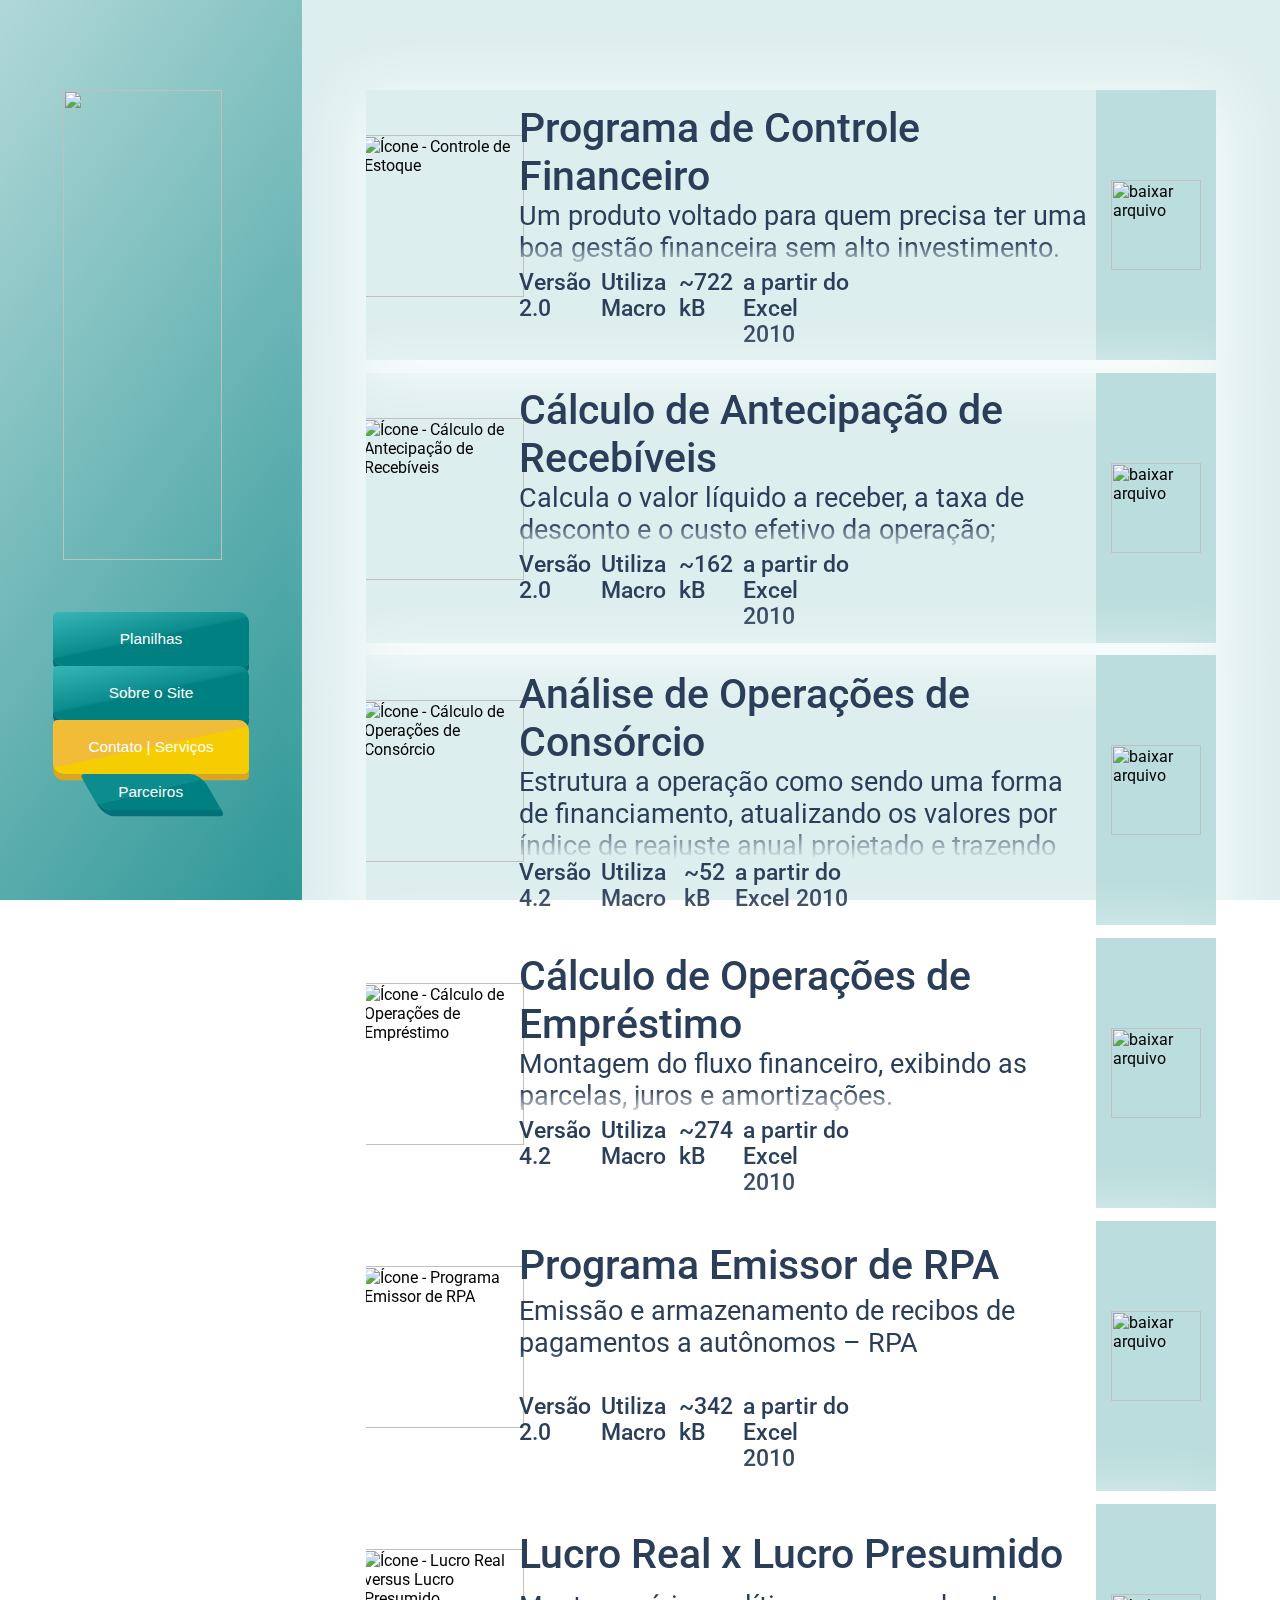
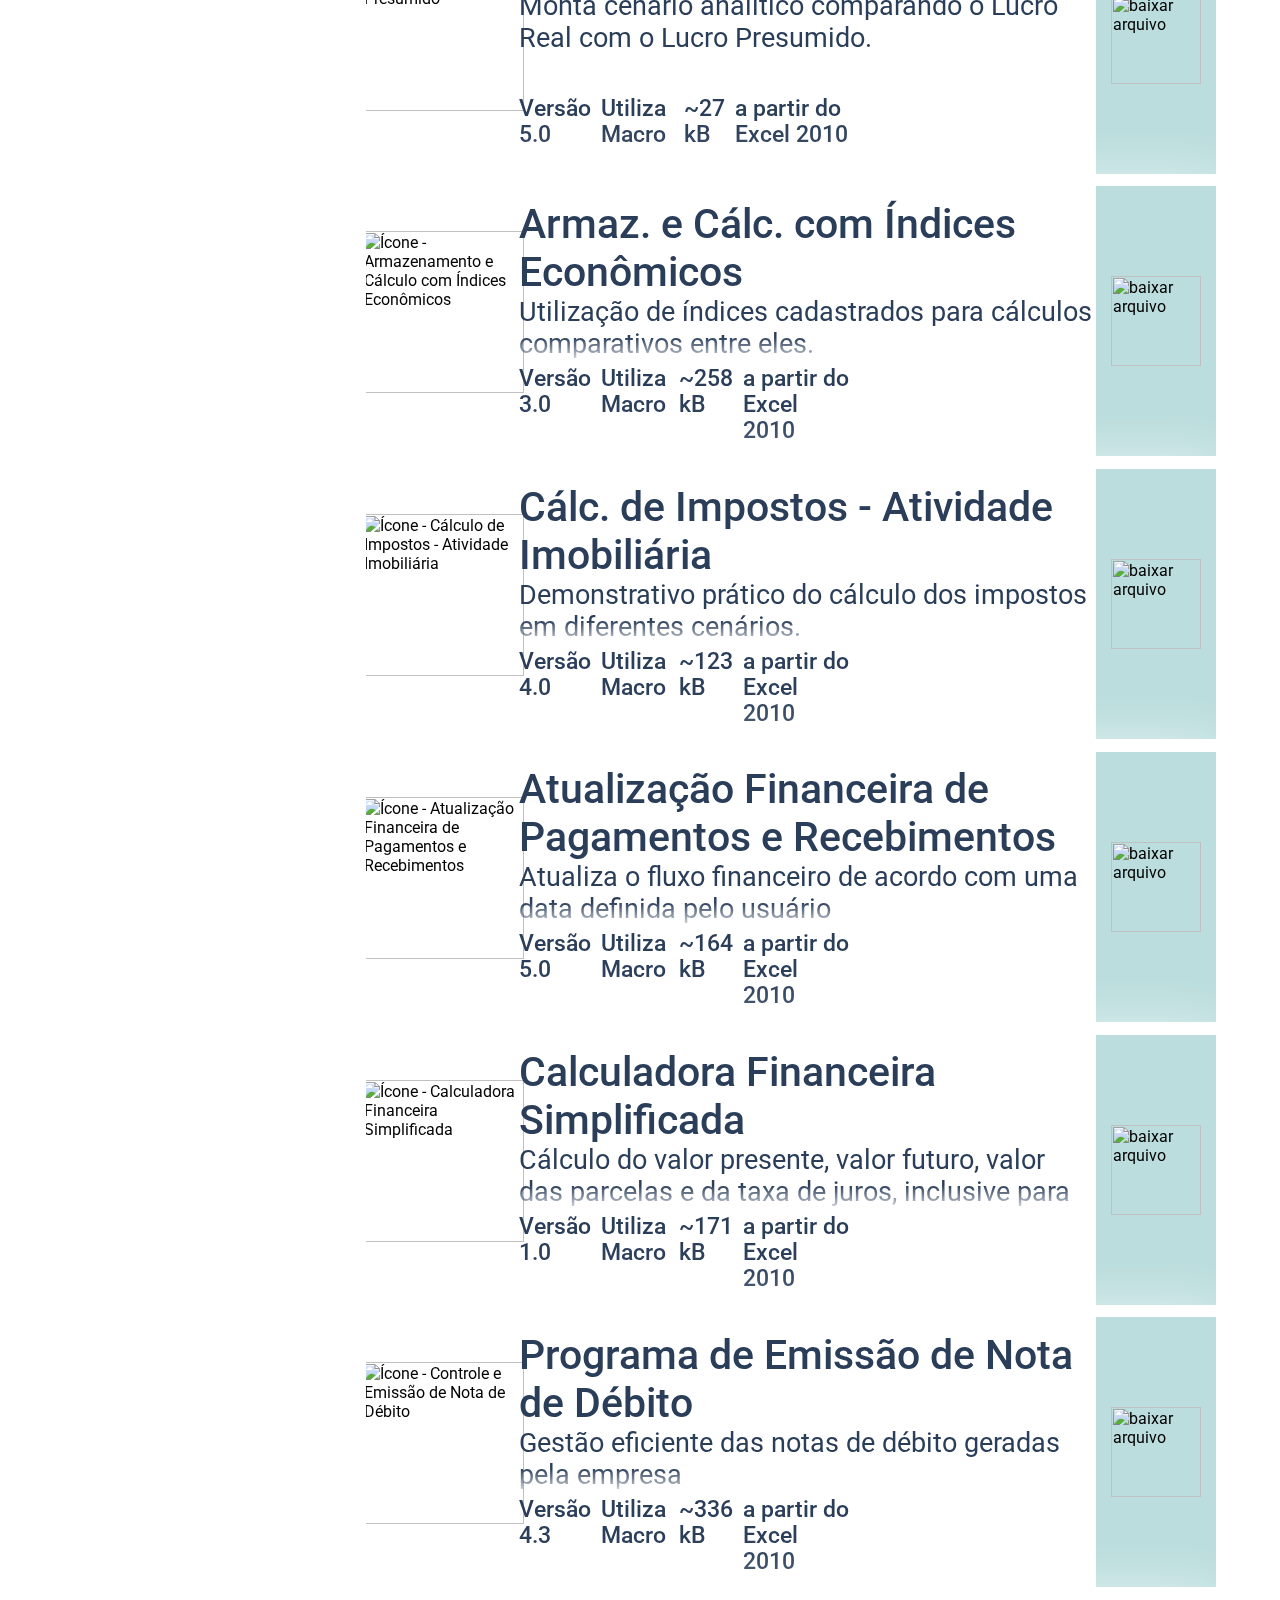
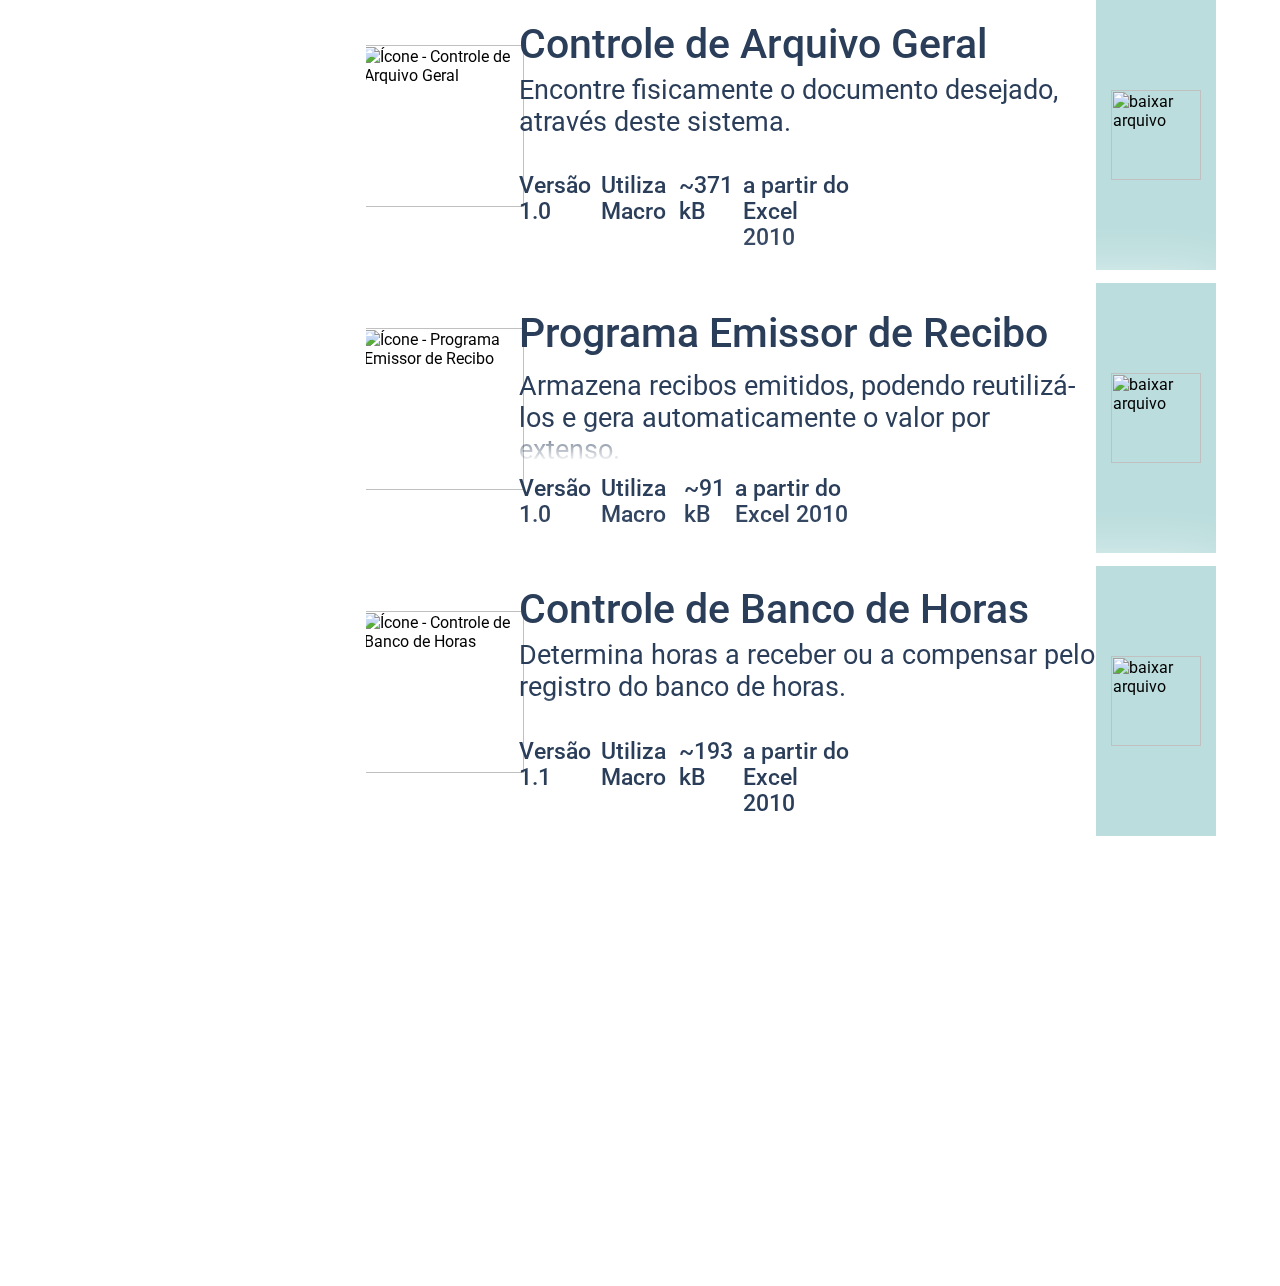
==== commit 570a67ad: "Add files via upload" ====
--- a/index.html
+++ b/index.html
@@ -1,40 +1,53 @@
 ﻿﻿<!DOCTYPE html>
-<html lang="pt">
+<html lang="pt-br">
 	<head>
-		<meta property="og:locale" content="pt_BR">
-		<meta property="og:url" content="https://www.planilhacessivel.com">
-		<meta property="og:title" content="Planilhacessível - Planilhas gratuitas do Excel">
-		<meta property="og:site_name" content="Planilhacessível">
-		<meta property="og:description" content="Adquira planilhas gratuitas de controle e cálculo financeiro por Macros - Excel! Controle de centro de custos - operações de Empréstimo - comparação entre regimes tributários - cálculo de Impostos">
-		<meta property="og:image" content="https://planilhacessivel.com/icons/share_widget.jpg">
-		<meta property="og:image:type" content="image/jpeg">
-		<meta property="og:image:width" content="800">
-		<meta property="og:image:height" content="400">
-		<meta property="og:type" content="website">
+		<!-- Google Tag Manager -->
+<script>(function(w,d,s,l,i){w[l]=w[l]||[];w[l].push({'gtm.start':
+		new Date().getTime(),event:'gtm.js'});var f=d.getElementsByTagName(s)[0],
+		j=d.createElement(s),dl=l!='dataLayer'?'&l='+l:'';j.async=true;j.src=
+		'https://www.googletagmanager.com/gtm.js?id='+i+dl;f.parentNode.insertBefore(j,f);
+		})(window,document,'script','dataLayer','GTM-MJDNB4Q');</script>
+		<!-- End Google Tag Manager -->
+		<meta property="og:locale" content="pt_BR"/>
+		<meta property="og:url" content="https://www.planilhacessivel.com.br"/>
+		<meta property="og:title" content="Planilhacessível - Planilhas gratuitas do Excel"/>
+		<meta property="og:site_name" content="Planilhacessível"/>
+		<meta property="og:description" content="Adquira planilhas gratuitas de controle e cálculo financeiro por Macros - Excel! Controle de centro de custos - operações de Empréstimo - comparação entre regimes tributários - cálculo de Impostos"/>
+		<!-- <meta HTTP-EQUIV="Refresh"
+CONTENT="0; URL=http://www.planilhacessivel.com.br"> -->
+		<meta property="og:image" content="https://planilhacessivel.com.br/icons/share_widget.jpg"/>
+		<meta property="og:image:type" content="image/jpeg"/>
+		<meta property="og:image:width" content="800"/>
+		<meta property="og:image:height" content="400"/>
+		<meta property="og:type" content="website"/>
 		<meta property="fb:app_id" content="PLANILHACESSIVEL"/>
-		<meta name="robots" content="index, follow">
+		<meta name="robots" content="index, follow"/>
 		<!-- Global site tag (gtag.js) - Google Analytics -->
-		<script async src="https://www.googletagmanager.com/gtag/js?id=UA-112123568-1"></script>
-		<script>
-			window.dataLayer = window.dataLayer || [];
-			function gtag(){dataLayer.push(arguments);}
-			gtag('js', new Date());
-			
-			gtag('config', 'UA-112123568-1');
-		</script>
-		<meta charset="UTF-8">
-		<meta name="viewport" content="width=device-width, initial-scale=1.0">
-		<meta http-equiv="X-UA-Compatible" content="ie=edge">
+<script async src="https://www.googletagmanager.com/gtag/js?id=UA-127402992-1"></script>
+<script>
+  window.dataLayer = window.dataLayer || [];
+  function gtag(){dataLayer.push(arguments);}
+  gtag('js', new Date());
+
+  gtag('config', 'UA-127402992-1');
+</script>
+		<meta charset="UTF-8"/>
+		<meta name="viewport" content="width=device-width, initial-scale=1.0"/>
+		<meta http-equiv="X-UA-Compatible" content="ie=edge"/>
 		<title>10+ Planilhas Gratuitas do Excel | Planilhacessível</title>
 		<meta name="description" content="Downloads: controle financeiro, cálculo de antecipação de parcelas, financiamento, consórcio - lucro real x presumido - emissor de notas de débito / recibos"/>
 		<meta name="keywords" content="planilhas financeiras, planilhas grátis, modelo de recibo, modelos de planilha, modelo de nota de débito, planilha de controle financeiro, planilha de fluxo de caixa, planilha de contas a pagar, curso excel avançado, planilha de cálculos financeiros"/>
 		<link rel="canonical" href="https://www.planilhacessivel.com"/>
 		<link rel="stylesheet" href="style.css">
 		<script src="script.js" defer></script>
-		<link href="https://fonts.googleapis.com/css?family=Roboto:300,400" rel="stylesheet">
-		<link rel="shortcut icon" href="assets/favicon.ico" type="image/x-icon">
+		<link href="https://fonts.googleapis.com/css?family=Roboto:300,400" rel="stylesheet"/>
+		<link rel="shortcut icon" href="assets/favicon.ico" type="image/x-icon"/>
+		<link rel="manifest" href="/manifest.json">
 	</head>
-	<body>
+	<body><!-- Google Tag Manager (noscript) -->
+<noscript><iframe src="https://www.googletagmanager.com/ns.html?id=GTM-MJDNB4Q"
+	height="0" width="0" style="display:none;visibility:hidden"></iframe></noscript>
+	<!-- End Google Tag Manager (noscript) -->
 		<main>
 			<aside class="menu_lateral">
 				<div>
@@ -71,9 +84,7 @@
 					<h4>Um produto voltado para quem precisa ter uma boa gestão financeira sem alto investimento. Completo e muito fácil de usar!
 
 						<br/><br/>
-						Detalhes:
-						<br/><br/>
-						Controle das contas a pagar e a receber. Fluxo de caixa vertical e horizontal e diversos relatórios gerenciais.
+						<strong>Controle das contas a pagar e a receber.</strong> Fluxo de caixa vertical e horizontal e diversos relatórios gerenciais.
 						<br/><br/>
 						Menu exclusivo na faixa de opções do Excel;
 						<br/><br/>
@@ -87,16 +98,17 @@
 						<br/><br/>
 						Controle por mais de um titular;
 						<br/><br/>
-						Diversos relatórios e gráficos financeiros;
+						<strong>Diversos relatórios e gráficos financeiros</strong>;
 						<br/><br/>
 						Cadastro de clientes e fornecedores;
 						<br/><br/>
 						Gerenciamento de materiais de estoque.
 					</h4>
 					<div>
-						<p>Versão 4.4</p>
-						<p>Utiliza Macro</p>
-						<p>~494 kB</p>
+						<p>Versão 2.0</p>
+						<p>Utiliza Macro</p>
+						<p>~722 kB</p>
+						<p>a partir do Excel 2010</p>
 					</div>
 				</div>
 				<div class="right_buttons">
@@ -112,28 +124,24 @@
 				</div>
 				<div class="article_info">
 					<h3>Cálculo de Antecipação de Recebíveis</h3>
-					<h4>Cálculo de desconto de duplicata, cheques pré datados, recebíveis de cartão de crédito etc.
-						<br/><br/>
-						Detalhes:
-						<br/><br/>
-						Calcula o valor líquido a receber;
-						<br/><br/>
-						Calcula taxa de desconto e o custo efetivo da operação;
-						<br/><br/>
-						Exibe o prazo médio e a taxa efetiva da operação;
+					<h4>
+						Calcula o valor líquido a receber, a taxa de desconto e o custo efetivo da operação;
+						<br/><br/>
+						Recebíveis: <strong>cartão de crédito, duplicatas, cheques pré datados etc</strong>;
+						<br/><br/>
+						<strong>Exibe o prazo médio e a taxa efetiva da operação</strong>;
+						<br/><br/>
+						<strong>Opção de cálculo com ou sem IOF</strong>;
 						<br/><br/>
 						Cadastramento ilimitado de recebíveis;
 						<br/><br/>
-						Exposição das fórmulas de cálculo;
-						<br/><br/>
 						Limpa os dados automaticamente para registrar uma nova operação;
-						<br/><br/>
-						Opção de cálculo com ou sem IOF.
-					</h4>
-					<div>
-						<p>Versão 6.0</p>
-						<p>Utiliza Macro</p>
-						<p>~205 kB</p>
+					</h4>
+					<div>
+						<p>Versão 2.0</p>
+						<p>Utiliza Macro</p>
+						<p>~162 kB</p>
+						<p>a partir do Excel 2010</p>
 					</div>
 				</div>
 				<div class="right_buttons">
@@ -143,6 +151,129 @@
 				</div>
 				<div class="progress_bar"></div>
 			</article>
+			
+			<article id="operacoes_consorcio">
+				<div class="article_img_container">
+					<img src="assets/consorcio.svg" alt="Ícone - Cálculo de Operações de Consórcio">
+				</div>
+				<div class="article_info">
+					<h3>Análise de Operações de Consórcio</h3>
+					<h4>
+						Estrutura a operação como sendo uma forma de financiamento, atualizando os valores por índice de reajuste anual projetado e trazendo todo o fluxo financeiro ao valor presente;
+						<br/><br/>
+						<strong>Utiliza os indicadores TIR e VPL para demonstrar o custo efetivo</strong>, considerando todos os desembolsos envolvidos;
+						<br/><br/>
+						Versatilidade para desenhar todos os cenários possíveis, possibilitando uma percepção exata da sensibilidade dos fatores que influenciam o resultado da análise do custo efetivo;
+						<br/><br/>
+						<strong>Visualização espontânea dos resultados por meio de gráficos.</strong>
+						<br/><br/>
+						Efetua os cálculos com base no plano normal e plano com lance embutido;
+						<br/><br/>
+						Mostra o fluxo financeiro descontado da operação a uma taxa escolhida;
+						<br/><br/>
+						Calcula as parcelas de uma operação de consórcio com base num plano normal e num plano com lance mínimo embutido;
+						<br/><br/>
+						Monta um fluxo financeiro da operação até a sua liquidação;
+						<br/><br/>
+						<strong>Exibe o fluxo financeiro da operação, permitindo uma visão analítica do processo de formação das parcelas</strong>, lance, saldo devedor, dentre outros.
+						<br/><br/>
+						Mostra o novo valor da parcela em função de lance realizado;
+						<br/><br/>
+						Exibe o valor das prestações do consórcio antes e depois do lance.
+
+					</h4>
+					<div>
+						<p>Versão 4.2</p>
+						<p>Utiliza Macro</p>
+						<p>~52 kB</p>
+						<p>a partir do Excel 2010</p>
+					</div>
+				</div>
+				<div class="right_buttons">
+					<a title="A página será redirecionada para download" href="sec_pages/consorcio/index.html">
+					<img src="assets/light_download.svg" alt="baixar arquivo" srcset="">
+					</a>
+				</div>
+				<div class="progress_bar"></div>
+			</article>
+			
+			<article id="operacoes_emprestimo">
+				<div class="article_img_container">
+					<img src="assets/operacoes_de_credito.svg" alt="Ícone - Cálculo de Operações de Empréstimo">
+				</div>
+				<div class="article_info">
+					<h3>Cálculo de Operações de Empréstimo</h3>
+					<h4>Montagem do fluxo financeiro, exibindo as parcelas, juros e amortizações.
+						<br/><br/>
+						<strong><a href="http://www.calculadorafacil.com.br/financeiro/sistema-sac-e-tabela-price" target="_blank" class="outlinks">Calcula pela tabela PRICE ou SAC (Sistema de Amortização Constante);</a></strong>
+						<br/><br/>
+						Admite amortizações avulsas;
+						<br/><br/>
+						Operador sensível a dias úteis, ajustando as parcelas;
+						<br/><br/>
+						<strong>Calcula o valor financiado, o valor da parcela ou a taxa de juros</strong>;
+						<br/><br/>
+						Apresenta a taxa interna de retorno do fluxo de caixa da operação;
+						<br/><br/>
+						Calcula operações, inclusive com carência, seja somente do principal ou do principal e juros;
+						<br/><br/>
+						<strong>Calcula o custo real da operação, considerando despesas indiretas e o IOF</strong>;
+						<br/><br/>
+						Exibe a taxa do fluxo real da operação, com ou sem o IOF
+					</h4>
+					<div>
+						<p>Versão 4.2</p>
+						<p>Utiliza Macro</p>
+						<p>~274 kB</p>
+						<p>a partir do Excel 2010</p>
+					</div>
+				</div>
+				<div class="right_buttons">
+					<a title="A página será redirecionada para download" href="sec_pages/operacoes_emprestimo/index.html">
+					<img src="assets/light_download.svg" alt="baixar arquivo">
+					</a>
+				</div>
+				<div class="progress_bar"></div>
+			</article>
+			<article id="emissor_rpa">
+				<div class="article_img_container">
+					<img src="assets/emissor_rpa.svg" alt="Ícone - Programa Emissor de RPA">
+				</div>
+				<div class="article_info">
+					<h3>Programa Emissor de RPA</h3>
+					<h4>Emissão e armazenamento de recibos de pagamentos a autônomos – RPA
+						<br/><br/>
+						<strong>Armazena os dados dos RPA emitidos para futura edição ou geração de novos RPAs</strong>;
+						<br/><br/>
+						Gera automaticamente o documento para impressão;
+						<br/><br/>
+						Demonstrativo dos cálculos das retenções;
+						<br/><br/>
+						Cadastramento prévio dos tomadores e prestadores de serviço;
+						<br/><br/>
+						Cálculo pelo acumulado de serviços prestados no mês;
+						<br/><br/>
+						Forma orientada de cadastramento;
+						<br/><br/>
+						Demonstrativo do valor líquido a pagar e do custo final do tomador;
+						<br/><br/>
+						Gera relatório dos RPAs emitidos.
+						<br/><br/>
+					</h4>
+					<div>
+						<p>Versão 2.0</p>
+						<p>Utiliza Macro</p>
+						<p>~342 kB</p>
+						<p>a partir do Excel 2010</p>
+					</div>
+				</div>
+				<div class="right_buttons">
+					<a title="A página será redirecionada para download" href="sec_pages/emissor_rpa/index.html">
+					<img src="assets/light_download.svg" alt="baixar arquivo">
+					</a>
+				</div>
+				<div class="progress_bar"></div>
+			</article>
 			<article id="real_presumido">
 				<div class="article_img_container">
 					<img src="assets/real_presumido.svg" alt="Ícone - Lucro Real versus Lucro Presumido">
@@ -151,8 +282,6 @@
 					<h3>Lucro Real x Lucro Presumido</h3>
 					<h4>Monta cenário analítico comparando o Lucro Real com o Lucro Presumido.
 						<br/><br/>
-						Detalhes:
-						<br/><br/>
 						Realiza simulações considerando vários tipos de atividades;
 						<br/><br/>
 						Define a melhor opção entre as duas formas de apuração de resultado;
@@ -169,6 +298,7 @@
 						<p>Versão 5.0</p>
 						<p>Utiliza Macro</p>
 						<p>~27 kB</p>
+						<p>a partir do Excel 2010</p>
 					</div>
 				</div>
 				<div class="right_buttons">
@@ -186,8 +316,6 @@
 					<h3>Armaz. e Cálc. com Índices Econômicos</h3>
 					<h4>Utilização de índices cadastrados para cálculos comparativos entre eles.
 						<br/><br/>
-						Detalhes:
-						<br/><br/>
 						Simulação de cálculos com os índices;
 						<br/><br/>
 						Gráfico de evolução dos índices;
@@ -204,6 +332,7 @@
 						<p>Versão 3.0</p>
 						<p>Utiliza Macro</p>
 						<p>~258 kB</p>
+						<p>a partir do Excel 2010</p>
 					</div>
 				</div>
 				<div class="right_buttons">
@@ -213,45 +342,6 @@
 				</div>
 				<div class="progress_bar"></div>
 			</article>
-			<article id="operacoes_emprestimo">
-				<div class="article_img_container">
-					<img src="assets/operacoes_de_credito.svg" alt="Ícone - Cálculo de Operações de Empréstimo">
-				</div>
-				<div class="article_info">
-					<h3>Cálculo de Operações de Empréstimo</h3>
-					<h4>Montagem do fluxo financeiro, exibindo as parcelas, juros e amortizações.
-						<br/><br/>
-						Detalhes:
-						<br/><br/>
-						<a href="http://www.calculadorafacil.com.br/financeiro/sistema-sac-e-tabela-price" target="_blank" class="outlinks">Calcula pela tabela PRICE ou SAC (Sistema de Amortização Constante);</a>
-						<br/><br/>
-						Admite amortizações avulsas;
-						<br/><br/>
-						Operador sensível a dias úteis, ajustando as parcelas;
-						<br/><br/>
-						Calcula o valor financiado, o valor da parcela ou a taxa de juros;
-						<br/><br/>
-						Apresenta a taxa interna de retorno do fluxo de caixa da operação;
-						<br/><br/>
-						Calcula operações, inclusive com carência, seja somente do principal ou do principal e juros;
-						<br/><br/>
-						Calcula o custo real da operação, considerando despesas indiretas e o IOF;
-						<br/><br/>
-						Exibe a taxa do fluxo real da operação, com ou sem o IOF
-					</h4>
-					<div>
-						<p>Versão 4.2</p>
-						<p>Utiliza Macro</p>
-						<p>~274 kB</p>
-					</div>
-				</div>
-				<div class="right_buttons">
-					<a title="A página será redirecionada para download" href="sec_pages/operacoes_emprestimo/index.html">
-					<img src="assets/light_download.svg" alt="baixar arquivo">
-					</a>
-				</div>
-				<div class="progress_bar"></div>
-			</article>
 			<article id="imposto_imobiliario">
 				<div class="article_img_container">
 					<img src="assets/imposto_imobiliario.svg" alt="Ícone - Cálculo de Impostos - Atividade Imobiliária">
@@ -260,8 +350,6 @@
 					<h3>Cálc. de Impostos - Atividade Imobiliária</h3>
 					<h4>Demonstrativo prático do cálculo dos impostos em diferentes cenários.
 						<br/><br/>
-						Detalhes:
-						<br/><br/>
 						Calcula impostos em operações de venda de imóvel, locação e serviços de atividade imobiliária;
 						<br/><br/>
 						Compara o lucro presumido com o lucro real em cada uma das operações;
@@ -276,6 +364,7 @@
 						<p>Versão 4.0</p>
 						<p>Utiliza Macro</p>
 						<p>~123 kB</p>
+						<p>a partir do Excel 2010</p>
 					</div>
 				</div>
 				<div class="right_buttons">
@@ -290,11 +379,9 @@
 					<img src="assets/fluxo_pagamentos_recebimentos.svg" alt="Ícone - Atualização Financeira de Pagamentos e Recebimentos">
 				</div>
 				<div class="article_info">
-					<h3>Atualização Financeira de Pagamentos e Recebimentos</h3>
+					<h3 class="minor_font">Atualização Financeira de Pagamentos e Recebimentos</h3>
 					<h4>Atualiza o fluxo financeiro de acordo com uma data definida pelo usuário
 						<br/><br/>
-						Detalhes:
-						<br/><br/>
 						Calcula os juros de um fluxo de recebimentos e pagamentos;
 						<br/><br/>
 						Ajusta a taxa ao fluxo financeiro;
@@ -315,46 +402,12 @@
 						<p>Versão 5.0</p>
 						<p>Utiliza Macro</p>
 						<p>~164 kB</p>
+						<p>a partir do Excel 2010</p>
 					</div>
 				</div>
 				<div class="right_buttons">
 					<a title="A página será redirecionada para download" href="sec_pages/pagamentos_recebimentos/index.html">
 					<img src="assets/light_download.svg" alt="baixar arquivo">
-					</a>
-				</div>
-				<div class="progress_bar"></div>
-			</article>
-			<article id="operacoes_consorcio">
-				<div class="article_img_container">
-					<img src="assets/consorcio.svg" alt="Ícone - Cálculo de Operações de Consórcio">
-				</div>
-				<div class="article_info">
-					<h3>Cálculo de Operações de Consórcio</h3>
-					<h4>Descubra o valor das prestações do consórcio antes e depois do lance.
-						<br/><br/>
-						Detalhes:
-						<br/><br/>
-						Demonstra a taxa efetiva do custo da operação;
-						<br/><br/>
-						Mostra o fluxo financeiro descontado da operação a uma taxa escolhida;
-						<br/><br/>
-						Calcula as parcelas de uma operação de consórcio com base num plano normal e num plano com lance mínimo embutido;
-						<br/><br/>
-						Monta um fluxo financeiro da operação até a sua liquidação;
-						<br/><br/>
-						Demonstra o momento escolhido da contemplação;
-						<br/><br/>
-						Mostra o novo valor da parcela em função de lances realizados.
-					</h4>
-					<div>
-						<p>Versão 4.2</p>
-						<p>Utiliza Macro</p>
-						<p>~52 kB</p>
-					</div>
-				</div>
-				<div class="right_buttons">
-					<a title="A página será redirecionada para download" href="sec_pages/consorcio/index.html">
-					<img src="assets/light_download.svg" alt="baixar arquivo" srcset="">
 					</a>
 				</div>
 				<div class="progress_bar"></div>
@@ -367,8 +420,6 @@
 					<h3>Calculadora Financeira Simplificada</h3>
 					<h4>Cálculo do valor presente, valor futuro, valor das parcelas e da taxa de juros, inclusive para operações envolvendo amortizações.
 						<br/><br/>
-						Detalhes:
-						<br/><br/>
 						Forma intuitiva de preenchimento da calculadora;
 						<br/><br/>
 						Calcula: taxa de juros, valor da parcela, valor futuro e valor presente;
@@ -385,6 +436,7 @@
 						<p>Versão 1.0</p>
 						<p>Utiliza Macro</p>
 						<p>~171 kB</p>
+						<p>a partir do Excel 2010</p>
 					</div>
 				</div>
 				<div class="right_buttons">
@@ -402,8 +454,6 @@
 					<h3>Programa de Emissão de Nota de Débito</h3>
 					<h4>Gestão eficiente das notas de débito geradas pela empresa
 						<br/><br/>
-						Detalhes:
-						<br/><br/>
 						Cadastro do emitente e dos sacados;
 						<br/><br/>
 						Gera automaticamente o formulário preenchido para impressão da nota de débito;
@@ -414,6 +464,7 @@
 						<p>Versão 4.3</p>
 						<p>Utiliza Macro</p>
 						<p>~336 kB</p>
+						<p>a partir do Excel 2010</p>
 					</div>
 				</div>
 				<div class="right_buttons">
@@ -431,15 +482,15 @@
 					<h3>Controle de Arquivo Geral</h3>
 					<h4>Encontre fisicamente o documento desejado, através deste sistema.
 						<br/><br/>
-						Detalhes:
-						<br/><br/>
 						Busca por meio de filtros nativos do Excel e por tabela dinâmica;
 						<br/><br/>
 						Simplicidade no cadastramento e resultados instantâneos.
 					</h4>
 					<div>
 						<p>Versão 1.0</p>
+						<p>Utiliza Macro</p>
 						<p>~371 kB</p>
+						<p>a partir do Excel 2010</p>
 					</div>
 				</div>
 				<div class="right_buttons">
@@ -457,8 +508,6 @@
 					<h3>Programa Emissor de Recibo</h3>
 					<h4>Armazena recibos emitidos, podendo reutilizá-los e gera automaticamente o valor por extenso.
 						<br/><br/>
-						Detalhes:
-						<br/><br/>
 						Emissão automática de recibo com a logomarca da empresa;
 						<br/><br/>
 						Armazena os dados do recibo para futura edição ou geração de novos recibos;
@@ -477,50 +526,11 @@
 						<p>Versão 1.0</p>
 						<p>Utiliza Macro</p>
 						<p>~91 kB</p>
+						<p>a partir do Excel 2010</p>
 					</div>
 				</div>
 				<div class="right_buttons">
 					<a title="A página será redirecionada para download" href="sec_pages/emissor_recibo/index.html">
-					<img src="assets/light_download.svg" alt="baixar arquivo">
-					</a>
-				</div>
-				<div class="progress_bar"></div>
-			</article>
-			<article id="emissor_rpa">
-				<div class="article_img_container">
-					<img src="assets/emissor_rpa-01.svg" alt="Ícone - Programa Emissor de RPA">
-				</div>
-				<div class="article_info">
-					<h3>Programa Emissor de RPA</h3>
-					<h4>Emissão e armazenamento de recibos de pagamentos a autônomos – RPA
-						<br/><br/>
-						Detalhes:
-						<br/><br/>
-						Gera automaticamente o documento para impressão;
-						<br/><br/>
-						Armazena os dados dos RPA emitidos para futura edição ou geração de novos RPAs;
-						<br/><br/>
-						Demonstrativo dos cálculos das retenções;
-						<br/><br/>
-						Cadastramento prévio dos tomadores e prestadores de serviço;
-						<br/><br/>
-						Cálculo pelo acumulado de serviços prestados no mês;
-						<br/><br/>
-						Forma orientada de cadastramento;
-						<br/><br/>
-						Demonstrativo do valor líquido a pagar e do custo efetivo do tomador;
-						<br/><br/>
-						Gera relatório dos RPAs emitidos.
-						<br/><br/>
-					</h4>
-					<div>
-						<p>Versão 4.3</p>
-						<p>Utiliza Macro</p>
-						<p>~260 kB</p>
-					</div>
-				</div>
-				<div class="right_buttons">
-					<a title="A página será redirecionada para download" href="sec_pages/emissor_rpa/index.html">
 					<img src="assets/light_download.svg" alt="baixar arquivo">
 					</a>
 				</div>
@@ -534,8 +544,6 @@
 					<h3>Controle de Banco de Horas</h3>
 					<h4>Determina horas a receber ou a compensar pelo registro do banco de horas.
 						<br/><br/>
-						Detalhes:
-						<br/><br/>
 						Armazena registros da folha de frequência;
 						<br/><br/>
 						Registra os créditos de horas da empresa;
@@ -546,6 +554,7 @@
 						<p>Versão 1.1</p>
 						<p>Utiliza Macro</p>
 						<p>~193 kB</p>
+						<p>a partir do Excel 2010</p>
 					</div>
 				</div>
 				<div class="right_buttons">
@@ -600,6 +609,7 @@
 				method="POST">
 				<h2>Contato</h2>
 				<p>planilhacessivel@outlook.com</p>
+				<p>(11) 9 8267-8183</p>
 				<input id="nome-text" placeholder="nome completo" type="text" name="name">
 				<input id="email-text" placeholder="e-mail" type="email" name="_replyto">
 				<input id="email-text" placeholder="Tel/Cel (opcional)" type="text" name="tel">
